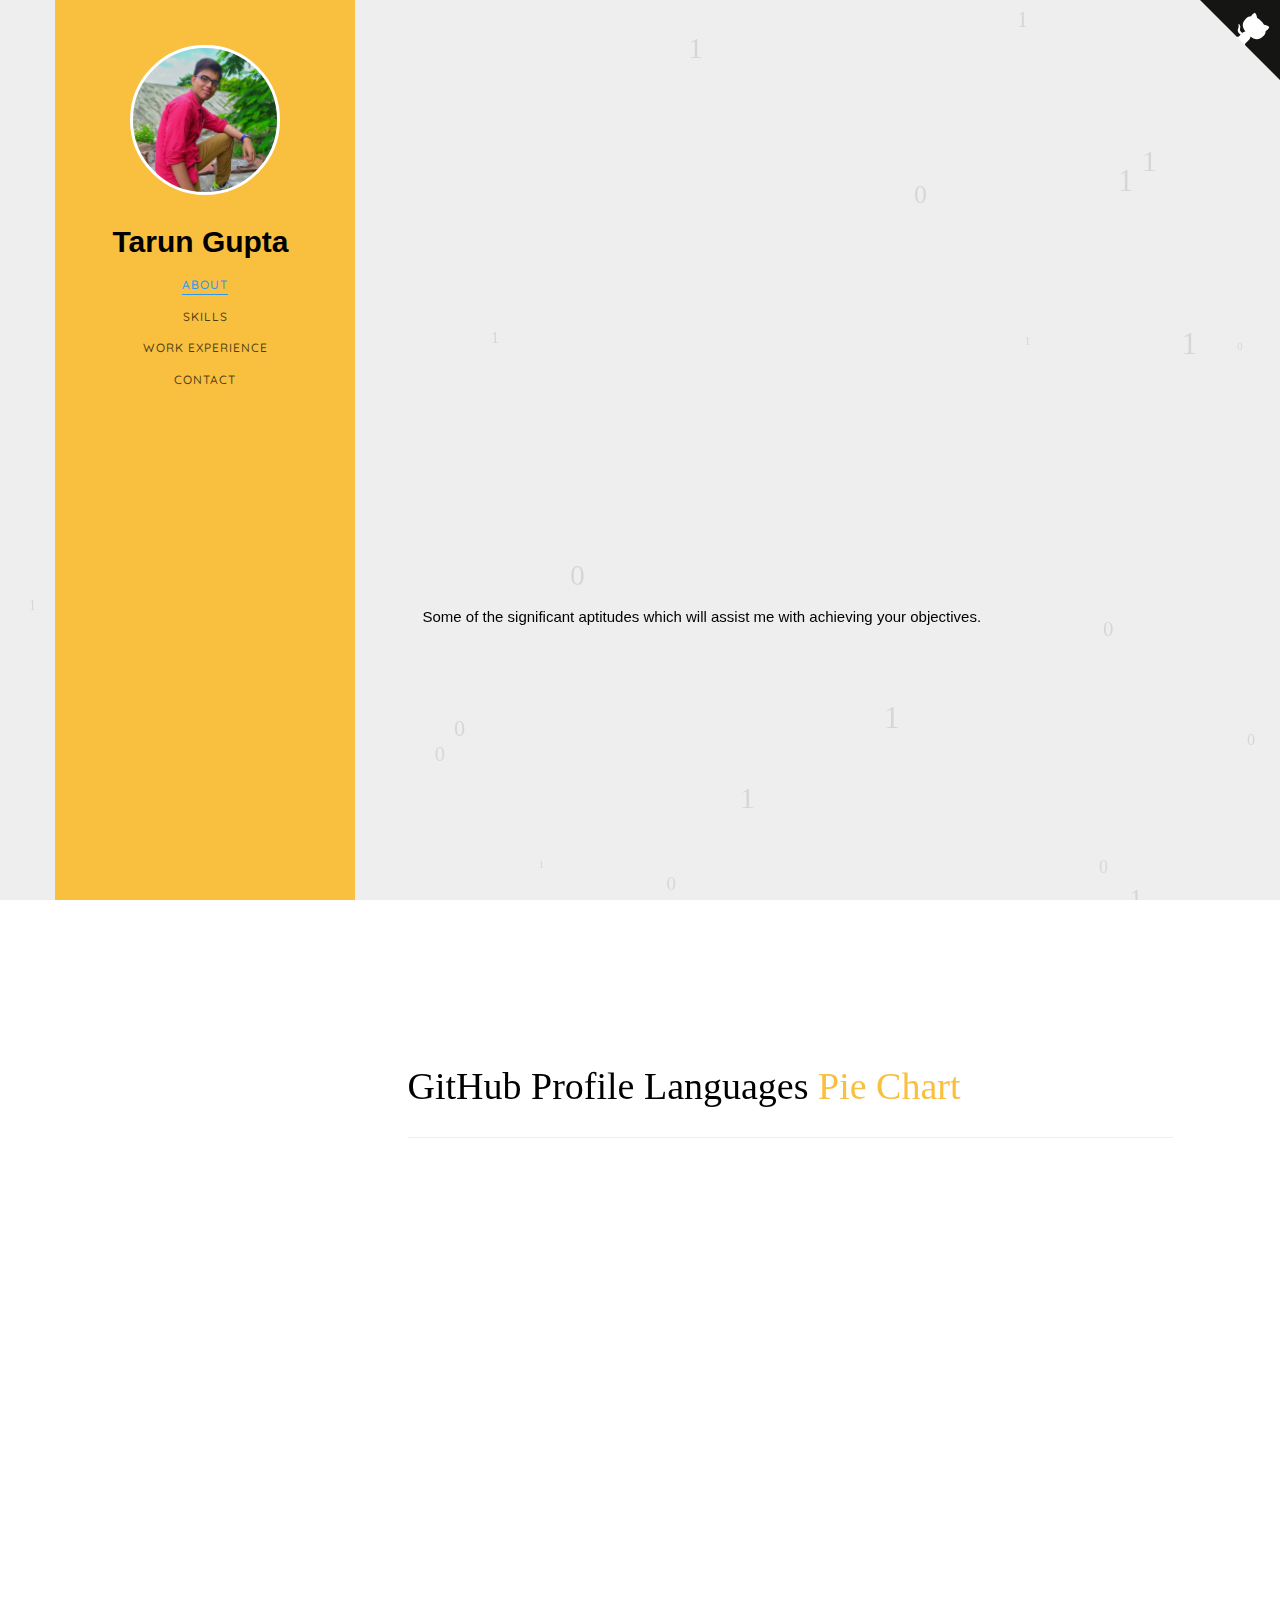
==== index.html @ 79fd77b0 "first commit" ====
<!DOCTYPE HTML>
<html>
   <head>
      <meta charset="utf-8">
    <meta http-equiv="X-UA-Compatible" content="IE=edge">
    <title>Tarun Gupta - Portfolio Webpage</title>
    <meta name="viewport" content="width=device-width, initial-scale=1">
    <meta name="description" content="Portfolio webpage of Tarun Gupta" />
    <meta name="keywords" content="portfolio,website,personal website,github,projects,computer science and engineering" />
    <meta name="author" content="Tarun Gupta" />
    <!--quora icon--> 
    <meta name="viewport" content="width=device-width, initial-scale=1">
    <link rel="stylesheet" href="https://cdnjs.cloudflare.com/ajax/libs/font-awesome/4.7.0/css/font-awesome.min.css">
    <!-- Place favicon.ico and apple-touch-icon.png in the root directory -->
    <link rel="shortcut icon" href="logo.png">
    <link rel="icon" type="image/png" href="kisspng-wechat-avatar-icon-line-v-word-5a715fe8a66dc6.6173848315173795606817.png">
    <link href="https://fonts.googleapis.com/css?family=Quicksand:300,400,500,700" rel="stylesheet">
    <link href="https://fonts.googleapis.com/css?family=Playfair+Display:400,400i,700" rel="stylesheet">
    <!-- Animate.css -->
    <link rel="stylesheet" href="css/animate.css">
    <!-- Icomoon Icon Fonts-->
    <link rel="stylesheet" href="css/icomoon.css">
    <!-- Bootstrap  -->
    <link rel="stylesheet" href="css/bootstrap.css">
    <!-- Flexslider  -->
    <link rel="stylesheet" href="css/flexslider.css">
    <!-- Flaticons  -->
    <link rel="stylesheet" href="fonts/flaticon/font/flaticon.css">
    <!-- Owl Carousel -->
    <link rel="stylesheet" href="css/owl.carousel.min.css">
    <link rel="stylesheet" href="css/owl.theme.default.min.css">
    <!-- Theme style  -->
    <link rel="stylesheet" href="css/style.css">
    <!-- Modernizr JS -->
    <script src="js/modernizr-2.6.2.min.js"></script>
   </head>
   <body>
       <canvas id="canvas"></canvas>
      <div id="colorlib-page">
         <div class="container-wrap">
            <a href="#" class="js-colorlib-nav-toggle colorlib-nav-toggle" data-toggle="collapse" data-target="#navbar" aria-expanded="false" aria-controls="navbar"><i></i></a> 
            <!----Side bar--->
            <aside id="colorlib-aside" role="complementary" class="border js-fullheight">
               <div class="text-center">
                  <div class="author-img" style="background-image: url(images/avatar.jpeg);"></div>
                  <h1 id="colorlib-logo"><a href="https://tarunguptaraja.github.io">Tarun Gupta</a></h1>
               </div>
               <nav id="colorlib-main-menu" role="navigation" class="navbar">
                  <div id="navbar" class="collapse">
                     <ul>
                        <li><a href="#" data-nav-section="about">About</a></li>
                        <li><a href="#" data-nav-section="skills">Skills</a></li>
                        <li><a href="#" data-nav-section="experience">Work Experience</a></li>
                        <li><a href="#" data-nav-section="contact">Contact</a></li>
                     </ul>
                  </div>
               </nav>
            </aside>
            <!--- Github ribbon ----------->
            <a href="https://github.com/tarunguptaraja/tarunguptaraja.github.io" class="github-corner" aria-label="View source on GitHub">
               <svg width="80" height="80" viewBox="0 0 250 250" style="fill:#151513; color:#fff; position: absolute; top: 0; border: 0; right: 0;" aria-hidden="true">
                  <path d="M0,0 L115,115 L130,115 L142,142 L250,250 L250,0 Z"></path>
                  <path d="M128.3,109.0 C113.8,99.7 119.0,89.6 119.0,89.6 C122.0,82.7 120.5,78.6 120.5,78.6 C119.2,72.0 123.4,76.3 123.4,76.3 C127.3,80.9 125.5,87.3 125.5,87.3 C122.9,97.6 130.6,101.9 134.4,103.2" fill="currentColor" style="transform-origin: 130px 106px;" class="octo-arm"></path>
                  <path d="M115.0,115.0 C114.9,115.1 118.7,116.5 119.8,115.4 L133.7,101.6 C136.9,99.2 139.9,98.4 142.2,98.6 C133.8,88.0 127.5,74.4 143.8,58.0 C148.5,53.4 154.0,51.2 159.7,51.0 C160.3,49.4 163.2,43.6 171.4,40.1 C171.4,40.1 176.1,42.5 178.8,56.2 C183.1,58.6 187.2,61.8 190.9,65.4 C194.5,69.0 197.7,73.2 200.1,77.6 C213.8,80.2 216.3,84.9 216.3,84.9 C212.7,93.1 206.9,96.0 205.4,96.6 C205.1,102.4 203.0,107.8 198.3,112.5 C181.9,128.9 168.3,122.5 157.7,114.1 C157.9,116.9 156.7,120.9 152.7,124.9 L141.0,136.5 C139.8,137.7 141.6,141.9 141.8,141.8 Z" fill="currentColor" class="octo-body"></path>
               </svg>
            </a>
            <style>.github-corner:hover .octo-arm{animation:octocat-wave 560ms ease-in-out}@keyframes octocat-wave{0%,100%{transform:rotate(0)}20%,60%{transform:rotate(-25deg)}40%,80%{transform:rotate(10deg)}}@media (max-width:500px){.github-corner:hover .octo-arm{animation:none}.github-corner .octo-arm{animation:octocat-wave 560ms ease-in-out}}</style>
            <!----- main page--------->
            <div id="colorlib-main">
               <!---------------About me---------------------->
               <section class="colorlib-about" data-section="about">
                  <div class="colorlib-narrow-content">
                     <div class="row">
                        <div class="col-md-12">
                           <div class="row row-bottom-padded-sm animate-box" data-animate-effect="fadeInLeft">
                              <div class="col-md-12">
                                 <div class="about-desc">
                                    <h1>Tarun <span style="color: #FACD69">Gupta</span></h1>
                                    <hr>
                                    <p>Android Developer | B.Tech, Dr. AITH, Kanpur.</p>
                                 </div>
                              </div>
                           </div>
                           <div class="row">
                              
                           </div>
                           <div class="row">
                              <div class="col-md-12 animate-box" data-animate-effect="fadeInLeft">
                                 <div class="hire">
                                    <h2>You will be happy to know that I have completed my first project successfully!</h2>
                                    <!-- <a href="#" class="btn-hire" style="text-align: center;">Download Resume</a> -->
                                 </div>
                              </div>
                           </div>
                        </div>
                     </div>
                  </div>
               </section>
               <!------Skills---------------->
               <section class="colorlib-skills" data-section="skills">
                  <div class="colorlib-narrow-content">
                     <div class="row">
                        <div class="col-md-6 col-md-offset-3 col-md-pull-3 animate-box" data-animate-effect="fadeInLeft">
                           	<span class="heading-meta">My Specialty</span>
                            <div class="about-desc">
                           <h1>Skills</h1>
                           <hr>
                            </div>
                        </div>
                     </div>
                     <p>Some of the significant aptitudes which will assist me with achieving your objectives.</p>
                     <div class="row">
                        <div class="col-md-6 animate-box" data-animate-effect="fadeInLeft">
                           <div class="progress-wrap">
                              <h3 style="font-weight: 500;">Java</h3>
                              <div class="progress">
                                 <div class="progress-bar color-1" role="progressbar" aria-valuenow="80"
                                    aria-valuemin="0" aria-valuemax="100" style="width:80%">
                                    <span>80%</span>
                                 </div>
                              </div>
                           </div>
                        </div>
                         <div class="col-md-6 animate-box" data-animate-effect="fadeInRight">
                           <div class="progress-wrap">
                              <h3 style="font-weight: 500;">Data Structure and Algorithm</h3>
                              <div class="progress">
                                 <div class="progress-bar color-6" role="progressbar" aria-valuenow="70"
                                    aria-valuemin="0" aria-valuemax="100" style="width:70%">
                                    <span>70%</span>
                                 </div>
                              </div>
                           </div>
                        </div>
                        <div class="col-md-6 animate-box" data-animate-effect="fadeInRight">
                           <div class="progress-wrap">
                              <h3 style="font-weight: 500;">Android Developer</h3>
                              <div class="progress">
                                 <div class="progress-bar color-2" role="progressbar" aria-valuenow="80"
                                    aria-valuemin="0" aria-valuemax="100" style="width:80%">
                                    <span>80%</span>
                                 </div>
                              </div>
                           </div>
                        </div>
                        <div class="col-md-6 animate-box" data-animate-effect="fadeInLeft">
                           <div class="progress-wrap">
                              <h3 style="font-weight: 500;">HTML/CSS</h3>
                              <div class="progress">
                                 <div class="progress-bar color-3" role="progressbar" aria-valuenow="40"
                                    aria-valuemin="0" aria-valuemax="100" style="width:40%">
                                    <span>40%</span>
                                 </div>
                              </div>
                           </div>
                        </div>
                        <div class="col-md-6 animate-box" data-animate-effect="fadeInRight">
                           <div class="progress-wrap">
                              <h3 style="font-weight: 500;">C++</h3>
                              <div class="progress">
                                 <div class="progress-bar color-4" role="progressbar" aria-valuenow="85"
                                    aria-valuemin="0" aria-valuemax="100" style="width:85%">
                                    <span>85%</span>
                                 </div>
                              </div>
                           </div>
                        </div>
                        <div class="col-md-6 animate-box" data-animate-effect="fadeInLeft">
                           <div class="progress-wrap">
                              <h3 style="font-weight: 500;">Python</h3>
                              <div class="progress">
                                 <div class="progress-bar color-5" role="progressbar" aria-valuenow="50"
                                    aria-valuemin="0" aria-valuemax="100" style="width:50%">
                                    <span>50%</span>
                                 </div>
                              </div>
                           </div>
                        </div>
                        <div class="col-md-6 animate-box" data-animate-effect="fadeInRight">
                           <div class="progress-wrap">
                              <h3 style="font-weight: 500;">Poster Designing</h3>
                              <div class="progress">
                                 <div class="progress-bar color-6" role="progressbar" aria-valuenow="90"
                                    aria-valuemin="0" aria-valuemax="100" style="width:90%">
                                    <span>90%</span>
                                 </div>
                              </div>
                           </div>
                        </div>
                        <div class="col-md-6 animate-box" data-animate-effect="fadeInLeft">
                           <div class="progress-wrap">
                              <h3 style="font-weight: 500;">Git</h3>
                              <div class="progress">
                                 <div class="progress-bar color-7" role="progressbar" aria-valuenow="70"
                                    aria-valuemin="0" aria-valuemax="100" style="width:70%">
                                    <span>70%</span>
                                 </div>
                              </div>
                           </div>
                        </div>
                        <div class="col-md-6 animate-box" data-animate-effect="fadeInLeft">
                           <div class="progress-wrap">
                              <h3 style="font-weight: 500;">Video Editing</h3>
                              <div class="progress">
                                 <div class="progress-bar color-8" role="progressbar" aria-valuenow="70"
                                    aria-valuemin="0" aria-valuemax="100" style="width:70%">
                                    <span>70%</span>
                                 </div>
                              </div>
                           </div>
                        </div>
                     </div>
                      </div>
               </section>
                <section class="colorlib-skills" data-section="skills">
                  <div class="colorlib-narrow-content">
                     <div class="row">
                           	<!-- <span class="heading-meta">My Specialty</span> -->
                            <div class="about-desc">
                           <h1>GitHub Profile Languages <span style="color: #f9bf3f">Pie Chart</span></h1>
                           <hr>
                            </div>
                     </div>
                      <iframe width="600" height="600" src="https://ionicabizau.github.io/github-profile-languages/api.html?tarunguptaraja" frameborder="0"></iframe>
                    </div>
                </section>
                <!-- Project -->
                <section class="colorlib-experience" data-section="projects">
                  <div class="colorlib-narrow-content">
                     <div class="row">
                        <div class="col-md-6 col-md-offset-3 col-md-pull-3 animate-box" data-animate-effect="fadeInLeft">
                           <div class="about-desc">
                            <!-- <h1>Work <span style="color: #f9bf3f">Experience</span></h1> -->
                            <h1>Projects</h1>
                           <hr>
                            </div>
                        </div>
                     </div>
                   
                  <div class="col-md-3 animate-box" data-animate-effect="fadeInRight">
                                 <a href="AndroidDev.html" target="_blank">
                                    <div class="services color-2">
                                       <span class="icon2"><i class="fa fa-code"></i></span>
                                       <h3>Android<br> Developer</h3>
                                    </div>
                                 </a>
                              </div>
                  
                  </div>

                </section>
               <!--------------Work Experience----------->
               <!-- <section class="colorlib-experience" data-section="experience">
                  <div class="colorlib-narrow-content">
                     <div class="row">
                        <div class="col-md-6 col-md-offset-3 col-md-pull-3 animate-box" data-animate-effect="fadeInLeft">
                           <div class="about-desc">
                            <h1>Work <span style="color: #f9bf3f">Experience</span></h1>
                           <hr>
                            </div>
                        </div>
                     </div>
                     <div class="row">
                        <div class="col-md-12">
                           <div class="timeline-centered">
                              <article class="timeline-entry animate-box" data-animate-effect="fadeInLeft">
                                 <div class="timeline-entry-inner">
                                    <div class="timeline-icon color-1">
                                       <i class="fa fa-code"></i>
                                    </div>
                                    <div class="timeline-label">
                                       <h2><a href="#">Developer Student Clubs</a> <span>Jan 2020 - Present</span></h2>
                                       <p><strong>Core Team - Frontend Dev</strong><br>Chitkara University, Punjab</p>
                                       <p></p>
                                    </div>
                                 </div>
                              </article>
                              <article class="timeline-entry begin animate-box" data-animate-effect="fadeInBottom">
                                 <div class="timeline-entry-inner">
                                    <div class="timeline-icon color-none">
                                    </div>
                                 </div>
                              </article>
                           </div>
                        </div>
                     </div>
                  </div>
               </section> -->
               <!--------------Education----------->
               <section class="colorlib-experience" data-section="experience">
                  <div class="colorlib-narrow-content">
                     <div class="row">
                        <div class="col-md-6 col-md-offset-3 col-md-pull-3 animate-box" data-animate-effect="fadeInLeft">
                           <div class="about-desc">
                            <h1>Education</h1>
                           <hr>
                            </div>
                        </div>
                     </div>
                     <div class="row">
                        <div class="col-md-12">
                           <div class="timeline-centered">
                              <article class="timeline-entry animate-box" data-animate-effect="fadeInLeft">
                                 <div class="timeline-entry-inner">
                                    <div class="timeline-icon color-1">
                                       <i class="fa fa-university"></i>
                                    </div>
                                    <div class="timeline-label">
                                       <h2><a href="#">B.Tech (CSE)</a> <span>2019 - 2023</span></h2>
                                       <p><strong>Dr. A.P.J. Abdul Kalam Technical University (AKTU), Uttar Pradesh</strong></p>
                                       <p></p>
                                    </div>
                                 </div>
                              </article>
                              <!-- <article class="timeline-entry animate-box" data-animate-effect="fadeInLeft">
                                 <div class="timeline-entry-inner">
                                    <div class="timeline-icon color-1">
                                       <i class="fa fa-university"></i>
                                    </div>
                                    <div class="timeline-label">
                                       <h2><a href="#">Bachelor of Computer Applications (BCA)</a> <span>2016 - 2019</span></h2>
                                       <p><strong>Punjabi University, Patiala</strong></p>
                                       <p></p>
                                    </div>
                                 </div>
                              </article> -->
                              <article class="timeline-entry begin animate-box" data-animate-effect="fadeInBottom">
                                 <div class="timeline-entry-inner">
                                    <div class="timeline-icon color-none">
                                    </div>
                                 </div>
                              </article>
                           </div>
                        </div>
                     </div>
                  </div>
               </section>
               <!--------Contact---------->
               <section class="colorlib-contact" data-section="contact">
                  <div class="colorlib-narrow-content">
                     <div class="row">
                        <div class="col-md-12">
                           <div class="row row-bottom-padded-sm animate-box" data-animate-effect="fadeInLeft">
                              <div class="about-desc">
                               <h1>Contact</h1>
                              <hr>
                               </div>
                              <p>On the off chance that you might want to connect with me, be it for investigating innovation, business, or to simply say hello, don't hesitate to send me an email at <strong><a href = "mailto: the.tarun.gupta.raja@gmail.com">the.tarun.gupta.raja@gmail.com</a></strong></p>
                           </div>
                        </div>
                     </div>
                  </div>
               </section>
               <!------------Footer------------->
               <section class="colorlib-footer" data-section="footer">
                  <div class="colorlib-narrow-content">
                     <div class="row">
                        <div class="col-md-12">
                           <div class="row row-bottom-padded-sm animate-box" data-animate-effect="fadeInLeft">
                              <div class="hire">
                                 <!-- <p style="text-align: center"><strong>this template forked from vinaysomawat.github.io</strong></p> -->
                                 <div align=center>
                                    <link href="https://fonts.googleapis.com/css?family=Cookie" rel="stylesheet">
                                    
                                    <p style="font-size: 30px; margin-bottom: 0px;">
                                       <a href="https://www.linkedin.com/in/tarun-gupta-9932951a5/" style="color: black;" class="fa fa-linkedin"></a> &nbsp;&nbsp;&nbsp;&nbsp;
                                       <a href="https://github.com/tarunguptaraja" style="color: black;" class="fa fa-github"></a> &nbsp;&nbsp;&nbsp;&nbsp;
                                       <a href="https://twitter.com/rajatarungupta" style="color: black;" class="fa fa-twitter"></a> &nbsp;&nbsp;&nbsp;&nbsp;
                                       <a href="https://www.instagram.com/the.tarun.gupta.raja" style="color: black;" class="fa fa-instagram"></a>
                                    </p>
                                 </div>
                                 <p style="text-align: center; margin-bottom: -20px;"><strong>&copy; No Copyrights.</strong></p>
                              </div>
                           </div>
                        </div>
                     </div>
                  </div>
               </section>
            </div>
            <!-- end:colorlib-main -->
         </div>
         <!-- end:container-wrap -->
      </div>
      <!-- end:colorlib-page -->
      <!-- jQuery -->
      <script src="js/jquery.min.js"></script>
      <!-- jQuery Easing -->
      <script src="js/jquery.easing.1.3.js"></script>
      <!-- Bootstrap -->
      <script src="js/bootstrap.min.js"></script>
      <!-- Waypoints -->
      <script src="js/jquery.waypoints.min.js"></script>
      <!-- Flexslider -->
      <script src="js/jquery.flexslider-min.js"></script>
      <!-- Counters -->
      <script src="js/jquery.countTo.js"></script>
      <!-- MAIN JS -->
      <script src="js/main.js"></script>
           <!--canvas js--->
           <script src="js/canvas.js"></script>
   </body>
</html>
---- fonts/flaticon/font/flaticon.css ----
.flaticons-solid:before {
  font-family: "FlatIcons Solid";
  speak: none;
  font-style: normal;
  font-weight: normal;
  line-height: 1;
  -webkit-font-smoothing: antialiased; }
  
.flaticons-stroke:before {
  font-family: "FlatIcons Stroke";
  speak: none;
  font-style: normal;
  font-weight: normal;
  line-height: 1;
  -webkit-font-smoothing: antialiased; }

[class=^"flaticons-"].A1:before,
[class=^"flaticons-"].paperclip-2:before {
  content: "e000"; }

[class=^"flaticons-"].A2:before {
  content: "e001"; }

[class=^"flaticons-"].A3:before {
  content: "e002"; }

[class=^"flaticons-"].B1:before {
  content: "e003"; }

[class=^"flaticons-"].B2:before {
  content: "e004"; }

[class=^"flaticons-"].B3:before {
  content: "e005"; }

[class=^"flaticons-"].C1:before {
  content: "e006"; }

[class=^"flaticons-"].C2:before {
  content: "e007"; }

[class=^"flaticons-"].C3:before {
  content: "e008"; }
---- css/style.css ----
@font-face {
  font-family: 'icomoon';
  src: url("../fonts/icomoon/icomoon.eot?srf3rx");
  src: url("../fonts/icomoon/icomoon.eot?srf3rx#iefix") format("embedded-opentype"), url("../fonts/icomoon/icomoon.ttf?srf3rx") format("truetype"), url("../fonts/icomoon/icomoon.woff?srf3rx") format("woff"), url("../fonts/icomoon/icomoon.svg?srf3rx#icomoon") format("svg");
  font-weight: normal;
  font-style: normal; }

/* =======================================================
*
* 	Template Style 
*	Edit this section
*
* ======================================================= */
body {
  font-family: "Quicksand", Arial, sans-serif;
  font-weight: 400;
  font-size: 15px;
  line-height: 1.8;
  color: rgba(0, 0, 0, 0.7); }
  @media screen and (max-width: 992px) {
    body {
      font-size: 16px; } 
      h2{
          text-align: center;
      }
canvas {
  background: #EEE;
  position: fixed;
  top: 0;
  left: 0;
}}
canvas {
  background: #EEE;
  position: fixed;
  top: 0;
  left: 0;
}

a {
  color: #2c98f0;
  -webkit-transition: 0.5s;
  -o-transition: 0.5s;
  transition: 0.5s; }
  a:hover, a:active, a:focus {
    color: #2c98f0;
    outline: none;
    text-decoration: none !important; }

p {
  margin-bottom: 1.5em;
    color: black;
    font-family: 'Montserrat', sans-serif;
}
x{
    margin-bottom: 1.5em;
    background-color:darkkhaki;
    color: black;
    backface-visibility: visible;
}

h1, h4, h5, h6 {
  color: #000;
  font-family: "Playfair Display", Georgia, serif;
  font-weight: 400;
  margin: 0 0 30px 0; }

h2{
    color: #000;
  font-family: "Playfair Display", Georgia, serif;
  font-weight: 200;
  margin: 0 0 20px 0;
}
h3{
    color: #000;
  font-family: "Playfair Display", Georgia, serif;
  font-weight: 200;
  margin: 0 0 30px 0;
}

figure {
  margin-bottom: 2.5em;
  float: left;
  width: 100%; }
  figure figcaption {
    font-size: 16px;
    width: 80%;
    margin: 20px auto 0px auto;
    color: #b3b3b3;
    font-style: italic;
    font-family: "Quicksand", Arial, sans-serif; }
    @media screen and (max-width: 480px) {
      figure figcaption {
        width: 100%; } }

::-webkit-selection {
  color: #fff;
  background: #2c98f0; }

::-moz-selection {
  color: #fff;
  background: #2c98f0; }

::selection {
  color: #fff;
  background: #2c98f0; }

#colorlib-page {
  width: 100%;
  overflow: hidden;
  position: relative; }

#colorlib-aside {
  padding-top: 3em;
  padding-bottom: 1px;
  float:left;
  width: 300px;
  position: fixed;
  z-index: 1001;
    background-color: #f9bf3f;
  -webkit-transition: 0.5s;
  -o-transition: 0.5s;
  transition: 0.5s; }
  @media screen and (max-width: 768px) {
    #colorlib-aside {
      width: 300px;
      -moz-transform: translateX(-300px);
      -webkit-transform: translateX(-300px);
      -ms-transform: translateX(-300px);
      -o-transform: translateX(-300px);
      transform: translateX(-300px);
      padding-top: 4em;
	  background-color: #f9bf3f;
        height: auto;
      } }
  #colorlib-aside .author-img {
    width: 150px;
    height: 150px;
    margin: 0 auto;
    margin-bottom: 30px;
    -webkit-border-radius: 50%;
    -moz-border-radius: 50%;
    -ms-border-radius: 50%;
    border-radius: 50%;
    border: 3px solid white;}
#colorlib-aside h1{
    color: #000;
  font-family: 'Raleway', sans-serif;
}
  #colorlib-aside .position {
    display: block;
    margin-bottom: 2em;
    font-size: 12px;
    text-transform: uppercase; }
  #colorlib-aside #colorlib-logo {
    text-align: right;
    font-weight: 700;
    font-size: 30px;
    margin-bottom: .5em;
    display: block;
    width: 100%; }
    #colorlib-aside #colorlib-logo a {
      display: block;
      text-align: center;
      color: #000;
      padding-right: .3em;}
  #colorlib-aside #colorlib-main-menu {
    display: block;
    width: 100%; }
    #colorlib-aside #colorlib-main-menu .collapse {
      display: block !important; }
    #colorlib-aside #colorlib-main-menu ul {
      text-align: center;
      margin: 0;
      padding: 0; }
      @media screen and (max-width: 768px) {
        #colorlib-aside #colorlib-main-menu ul {
          margin: 0 0 2em 0; } }
      #colorlib-aside #colorlib-main-menu ul li {
        margin: 0 0 10px 0;
        padding: 0;
        list-style: none;
        font-size: 12px;
        font-weight: 500;
        text-transform: uppercase;
        letter-spacing: 1px; }
        #colorlib-aside #colorlib-main-menu ul li a {
          color: rgba(0, 0, 0, 0.7);
          text-decoration: none;
          position: relative;
          padding: 10px 0;
          font-family: "Quicksand", Arial, sans-serif;
          -webkit-transition: 0.3s;
          -o-transition: 0.3s;
          transition: 0.3s; }
          #colorlib-aside #colorlib-main-menu ul li a:after {
            content: "";
            position: absolute;
            height: 1px;
            bottom: 7px;
            left: 0;
            right: 0;
            background-color: #2c98f0;
            visibility: hidden;
            -webkit-transform: scaleX(0);
            -moz-transform: scaleX(0);
            -ms-transform: scaleX(0);
            -o-transform: scaleX(0);
            transform: scaleX(0);
            -webkit-transition: all 0.3s cubic-bezier(0.175, 0.885, 0.32, 1.275);
            -moz-transition: all 0.3s cubic-bezier(0.175, 0.885, 0.32, 1.275);
            -ms-transition: all 0.3s cubic-bezier(0.175, 0.885, 0.32, 1.275);
            -o-transition: all 0.3s cubic-bezier(0.175, 0.885, 0.32, 1.275);
            transition: all 0.3s cubic-bezier(0.175, 0.885, 0.32, 1.275); }
          #colorlib-aside #colorlib-main-menu ul li a:hover {
            text-decoration: none;
            color: black; }
            #colorlib-aside #colorlib-main-menu ul li a:hover:after {
              visibility: visible;
              -webkit-transform: scaleX(1);
              -moz-transform: scaleX(1);
              -ms-transform: scaleX(1);
              -o-transform: scaleX(1);
              transform: scaleX(1); }
        #colorlib-aside #colorlib-main-menu ul li.active a {
          color: #2c98f0; }
          #colorlib-aside #colorlib-main-menu ul li.active a:after {
            visibility: visible;
            -webkit-transform: scaleX(1);
            -moz-transform: scaleX(1);
            -ms-transform: scaleX(1);
            -o-transform: scaleX(1);
            transform: scaleX(1); }
  #colorlib-aside .colorlib-footer {
    font-size: 20px;
    text-align: center;
    font-weight: 400;
    color: rgba(0, 0, 0, 0.5);
    padding: 0 20px;
    width: 100%;}
    @media screen and (max-width: 768px) {
      #colorlib-aside .colorlib-footer {
        position: fixed;
        height: auto;} }
    #colorlib-aside .colorlib-footer span {
      display: block;}
    #colorlib-aside .colorlib-footer ul {
      padding: 0 20px;
      margin: 0 0 10px 0; }
      #colorlib-aside .colorlib-footer ul li {
        padding: 0 20px;
        margin: 0 0 10px 0;
        display: inline;
        list-style: none; }
#colorlib-aside .colorlib-footer h3 {
    font-family:inherit;
          padding: 4px; }
#colorlib-aside .colorlib-footer h3 a
{
    color: #FF722C;
    font-size: 18px;
}
#rcorners2 {
    border-radius: 15px;
  background: black;
  padding: 20px; 
  width: 50%;
  height: 40px; 
}
        #colorlib-aside .colorlib-footer ul li a {
          color: rgba(255, 255, 255, 0.3);
          padding: 4px; }
          #colorlib-aside .colorlib-footer ul li a:hover, #colorlib-aside .colorlib-footer ul li a:active, #colorlib-aside .colorlib-footer ul li a:focus {
            text-decoration: none;
            outline: none;
            color: black; }

.container-wrap {
  max-width: 1170px;
  margin: 0 auto; }

#colorlib-main {
  width: calc(100% - 300px);
  float: right;
  -webkit-transition: 0.5s;
  -o-transition: 0.5s;
  transition: 0.5s; }
  @media screen and (max-width: 768px) {
    #colorlib-main {
      width: 100%;
      padding: 0 1em; } }

#colorlib-hero {
  min-height: 500px;
  background: #fff url(../images/loader.gif) no-repeat center center;
  width: 100%;
  float: left;
  margin-bottom: 10em;
  clear: both; }
  #colorlib-hero .flexslider {
    border: none;
    z-index: 1;
    margin-bottom: 0; }
    #colorlib-hero .flexslider .slides {
      position: relative;
      overflow: visible; }
      #colorlib-hero .flexslider .slides li {
        background-repeat: no-repeat;
        background-size: cover;
        background-position: bottom center;
        min-height: 400px;
        position: relative; }
    #colorlib-hero .flexslider .flex-control-nav {
      bottom: 20px;
      z-index: 1000;
      left: 20px;
      float: left;
      width: auto; }
      @media screen and (max-width: 768px) {
        #colorlib-hero .flexslider .flex-control-nav {
          right: 20px;
          top: 100px; } }
      #colorlib-hero .flexslider .flex-control-nav li {
        display: block;
        margin-bottom: 10px; }
        #colorlib-hero .flexslider .flex-control-nav li a {
          background: rgba(0, 0, 0, 0.5);
          -webkit-box-shadow: none;
          box-shadow: none;
          width: 12px;
          height: 12px;
          cursor: pointer; }
          #colorlib-hero .flexslider .flex-control-nav li a.flex-active {
            cursor: pointer;
            background: transparent;
            border: 2px solid #2c98f0; }
    #colorlib-hero .flexslider .flex-direction-nav {
      display: none; }
    #colorlib-hero .flexslider .slider-text {
      display: table;
      opacity: 0;
      min-height: 500px;
      z-index: 9; }
      #colorlib-hero .flexslider .slider-text > .slider-text-inner {
        display: table-cell;
        vertical-align: middle;
        min-height: 700px;
        padding: 2.5em;
        position: relative; }
        @media screen and (max-width: 768px) {
          #colorlib-hero .flexslider .slider-text > .slider-text-inner {
            text-align: center; } }
        #colorlib-hero .flexslider .slider-text > .slider-text-inner h1, #colorlib-hero .flexslider .slider-text > .slider-text-inner h2 {
          margin: 0;
          padding: 0;
          color: black;
          font-family: "Playfair Display", Georgia, serif; }
        #colorlib-hero .flexslider .slider-text > .slider-text-inner h1 {
          margin-bottom: 20px;
          font-size: 60px;
          line-height: 1.3;
          font-weight: 700; }
          @media screen and (max-width: 768px) {
            #colorlib-hero .flexslider .slider-text > .slider-text-inner h1 {
              font-size: 28px; } }
        #colorlib-hero .flexslider .slider-text > .slider-text-inner h2 {
          font-size: 10px;
          line-height: 1.5;
          margin-bottom: 30px;
          font-weight: 300;
          font-family: "Quicksand", Arial, sans-serif; }
          #colorlib-hero .flexslider .slider-text > .slider-text-inner h2 a {
            color: rgba(44, 152, 240, 0.8);
            border-bottom: 1px solid rgba(44, 152, 240, 0.7); }
        #colorlib-hero .flexslider .slider-text > .slider-text-inner .heading-section {
          font-size: 50px; }
          @media screen and (max-width: 768px) {
            #colorlib-hero .flexslider .slider-text > .slider-text-inner .heading-section {
              font-size: 30px; } }
        #colorlib-hero .flexslider .slider-text > .slider-text-inner s
.colorlib-lead {
          font-size: 20px;
          color: #fff; }
        #colorlib-hero .flexslider .slider-text > .slider-text-inner p {
          margin-bottom: 0; }
        #colorlib-hero .flexslider .slider-text > .slider-text-inner .btn {
          font-size: 12px;
          text-transform: uppercase;
          letter-spacing: 2px;
          color: #000;
          padding: 10px 15px !important;
          border: none;
          font-weight: 400; }
          #colorlib-hero .flexslider .slider-text > .slider-text-inner .btn.btn-learn {
            color: #000;
            border: 1px solid #000;
            background: transparent !important; }
            #colorlib-hero .flexslider .slider-text > .slider-text-inner .btn.btn-learn:hover {
              background: transparent !important;
              border: 1px solid #000 !important; }
          @media screen and (max-width: 768px) {
            #colorlib-hero .flexslider .slider-text > .slider-text-inner .btn {
              width: 100%; } }

body.offcanvas {
  overflow-x: hidden; }
  body.offcanvas #colorlib-aside {
    -moz-transform: translateX(0);
    -webkit-transform: translateX(0);
    -ms-transform: translateX(0);
    -o-transform: translateX(0);
    transform: translateX(0);
    width: 300px;
    background-color: #f9bf3f;
    z-index: 999;
    position: fixed; }
  body.offcanvas #colorlib-main, body.offcanvas .colorlib-nav-toggle {
    top: 0;
    -moz-transform: translateX(300px);
    -webkit-transform: translateX(300px);
    -ms-transform: translateX(300px);
    -o-transform: translateX(300px);
    transform: translateX(300px); }

.colorlib-narrow-content {
  padding: 0 4.5em; }
  @media screen and (max-width: 878px) {
    .colorlib-narrow-content {
        width: 100%;
      padding: 0 1em; } }

.no-gutters {
  margin: 0;
  padding: 0; }

.colorlib-experience,
.colorlib-skills,
.colorlib-education,
.colorlib-blog,
.colorlib-work,
.colorlib-about,
.colorlib-installation,
.colorlib-services,
.colorlib-footer,
.colorlib-contact{
  padding-top: 5em;
  padding-bottom: 0em;
  clear: both;
  width: 100%;
  display: block; }
  @media screen and (max-width: 768px) {
    .colorlib-experience,
    .colorlib-skills,
    .colorlib-education,
    .colorlib-blog,
    .colorlib-work,
    .colorlib-about,
    .colorlib-installation,
    .colorlib-services,
      .colorlib-contact{
      padding-top: 2em;
      padding-bottom: 0em; } }


#colorlib-footer2 {
    background: black;
    width: 100%;
    padding-bottom: 3em;
    padding-top: 2em;
    padding-right: 2em;
    
}
#colorlib-footer2 .h2{
    color: red;
    text-align: center;
}

.author-img {
  background-size: cover;
  background-position: center center;
  background-repeat: no-repeat;
  position: relative; }

.colorlib-heading {
  font-size: 18px;
  margin-bottom: 2em;
  font-weight: 700;
  text-transform: uppercase;
  letter-spacing: 5px;
  line-height: 1.8;
  position: relative; }
  .colorlib-heading span {
    display: block; }
  @media screen and (max-width: 768px) {
    .colorlib-heading {
      margin-bottom: 2em; } }

.heading-meta {
  margin-bottom: 15px;
  display: block;
  font-size: 10px;
  text-transform: uppercase;
  color: #999999;
  font-weight: 500;
  letter-spacing: 5px; }

.about-img {
  width: 100%;
  height: 600px;
  margin-bottom: 10px;
margin-left: 10px;}

.about-desc h3 {
  font-size: 18px;
  text-transform: uppercase;
  letter-spacing: 5px;
  font-weight: 500; }

.about-desc h1 {
  font-size: 38px;
  font-weight: 400;
font-family: "Montserrat", Georgia, serif;}

.hire {
  padding: 2em;
  background: #f9bf3f; }
  .hire h2 {
    line-height: 1.5; }
  .hire .btn-hire {
    color: #000;
    text-transform: uppercase;
    letter-spacing: 1px;
    bordeR: 1px solid #000;
    padding: 2px 10px; }

.fancy-collapse-panel .panel-default > .panel-heading {
  padding: 0; }

<!-----projectcss------------>
#projects {
  padding: 50px 15px;
  border-bottom: 1px solid #dcd9d9;
  text-align: center
}

#projects h2 {
  color: #374054;
  margin-bottom: 50px
}

.project {
  position: relative;
  max-width: 900px;
  margin: 0 auto 30px auto;
  overflow: hidden;
  background: #fff;
  border-radius: 4px
}

.project-image {
  float: left
}

.project-info {
  position: absolute;
  top: 50%;
  transform: translateY(-50%);
  margin-left: 300px;
  padding: 15px
}

.project-info h3 {
  font-size: 1.5em;
  font-weight: 300;
  color: #374054;
  margin: 0 0 15px 0
}

.project-info p {
  color: #74808a;
  margin: 0 0 15px 0;
  font-size: 0.9em
}

.no-image .project-info {
  position: relative;
  margin: 0;
  padding: 30px 15px;
  transform: none
}

#more-projects {
  display: none
}


.panel-heading a {
  padding: 20px 25px;
  display: block;
  width: 100%;
  font-weight: 500;
  font-size: 14px;
  letter-spacing: 1px;
  text-transform: uppercase;
  font-family: "Quicksand", Arial, sans-serif;
  background-color: #2c98f0;
  color: #fff;
  position: relative;
  -webkit-box-shadow: none !important;
  -moz-box-shadow: none !important;
  -ms-box-shadow: none !important;
  -o-box-shadow: none !important;
  box-shadow: none !important; }

.panel {
  -webkit-box-shadow: none !important;
  -moz-box-shadow: none !important;
  -ms-box-shadow: none !important;
  -o-box-shadow: none !important;
  box-shadow: none !important;
  border: none; }

.panel-heading a:after {
  font-family: "icomoon";
  content: "\e115";
  position: absolute;
  right: 20px;
  font-size: 14px;
  font-weight: 400;
  top: 50%;
  line-height: 1;
  margin-top: -7px; }

.panel-heading a.collapsed:after {
  content: "\e114"; }

.panel-heading a.collapsed {
  background: #f2f3f7;
  border: 1px solid #e6e6e6 !important;
  color: #333333; }

.panel-body {
  padding: 1.5em;
  margin-top: 5px;
  border: 1px solid #e6e6e6 !important; }

.timeline-centered {
  position: relative;
  margin-bottom: 30px; }

.timeline-centered:before, .timeline-centered:after {
  content: " ";
  display: table; }

.timeline-centered:after {
  clear: both; }

.timeline-centered:before, .timeline-centered:after {
  content: " ";
  display: table; }

.timeline-centered:after {
  clear: both; }

.timeline-centered:before {
  content: '';
  position: absolute;
  display: block;
  width: 4px;
  background: #f9bf3f;
  top: 20px;
  bottom: 20px;
  margin-left: 29px; }

.timeline-centered .timeline-entry {
  position: relative;
  margin-top: 5px;
  margin-left: 30px;
  margin-bottom: 10px;
  clear: both; }

.timeline-centered .timeline-entry .timeline-entry-inner {
  position: relative;
  margin-left: -20px; }

.timeline-centered .timeline-entry .timeline-entry-inner .timeline-icon {
  display: block;
  width: 40px;
  height: 40px;
  background: #2c98f0;
  -webkit-border-radius: 50%;
  -moz-border-radius: 50%;
  -ms-border-radius: 50%;
  border-radius: 50%;
  text-align: center;
  -moz-box-shadow: 0 0 0 5px #f2f3f7;
  -webkit-box-shadow: 0 0 0 5px #f2f3f7;
  box-shadow: 0 0 0 5px #f2f3f7;
  line-height: 40px;
  float: left; }
  .timeline-centered .timeline-entry .timeline-entry-inner .timeline-icon i {
    color: #fff; }
  .timeline-centered .timeline-entry .timeline-entry-inner .timeline-icon.color-2 {
    background: #ec5453; }
  .timeline-centered .timeline-entry .timeline-entry-inner .timeline-icon.color-3 {
    background: #f9bf3f; }
  .timeline-centered .timeline-entry .timeline-entry-inner .timeline-icon.color-4 {
    background: #a84cb8; }
  .timeline-centered .timeline-entry .timeline-entry-inner .timeline-icon.color-5 {
    background: #2fa499; }
  .timeline-centered .timeline-entry .timeline-entry-inner .timeline-icon.color-none {
    background: #fff;
    width: 20px;
    height: 20px;
    margin-left: 10px; }

.timeline-centered .timeline-entry .timeline-entry-inner .timeline-label {
  position: relative;
  background: #f9bf3f;
  padding: 1.5em;
  margin-left: 60px;
  -webkit-background-clip: padding-box;
  -moz-background-clip: padding;
  background-clip: padding-box; }

.timeline-centered .timeline-entry .timeline-entry-inner .timeline-label:after {
  content: '';
  display: block;
  position: absolute;
  width: 0;
  height: 0;
  border-style: solid;
  border-width: 9px 9px 9px 0;
  border-color: transparent #f2f3f7 transparent transparent;
  left: 0;
  top: 10px;
  margin-left: -9px; }

.timeline-centered .timeline-entry .timeline-entry-inner .timeline-label p + p {
  margin-top: 15px; }

.timeline-centered .timeline-entry .timeline-entry-inner .timeline-label h2 {
  font-size: 20px;
  font-family: "Quicksand", Arial, sans-serif;
  font-weight: 500; }

.timeline-centered .timeline-entry .timeline-entry-inner .timeline-label h2 a {
  color: #000; }

.timeline-centered .timeline-entry .timeline-entry-inner .timeline-label h2 span {
  -webkit-opacity: .4;
  -moz-opacity: .4;
  opacity: .4;
  -ms-filter: alpha(opacity=40);
  filter: alpha(opacity=40);
  font-size: 16px; }

.services {
  margin-bottom: 30px;
  padding: 1.5em;
  -webkit-box-shadow: 0px 0px 56px -8px rgba(0, 0, 0, 0.17);
  -moz-box-shadow: 0px 0px 56px -8px rgba(0, 0, 0, 0.17);
  -ms-box-shadow: 0px 0px 56px -8px rgba(0, 0, 0, 0.17);
  -o-box-shadow: 0px 0px 56px -8px rgba(0, 0, 0, 0.17);
  box-shadow: 0px 0px 56px -8px rgba(0, 0, 0, 0.17);
  border-bottom: 2px solid #2c98f0; }
  .services .icon2 {
    display: block;
    margin-bottom: 20px; }
    .services .icon2 i {
      font-size: 30px;
      color: #2c98f0; }
  .services h3 {
    font-family: "Quicksand", Arial, sans-serif;
    font-size: 16px;
    font-weight: 500; }
  .services.color-2 {
    border-bottom: 2px solid #ec5453; }
    .services.color-2 .icon2 i {
      color: #ec5453; }
  .services.color-3 {
    border-bottom: 2px solid #f9bf3f; }
    .services.color-3 .icon2 i {
      color: #f9bf3f; }
  .services.color-4 {
    border-bottom: 2px solid #a84cb8; }
    .services.color-4 .icon2 i {
      color: #a84cb8; }
  .services.color-5  {
    border-bottom: 2px solid #2fa499; }

  .services.color-5 .icon2 i {
    color: #2fa499; }
  .services.color-6 {
    border-bottom: 2px solid #4054b2; }
.services.color-6 .icon2 i {
    color: #4054b2; }

.services {
  margin-bottom: 80px;
  position: relative;
  z-index: 0; }
  @media screen and (max-width: 768px) {
    .services {
      margin-bottom: 4em; } }
  .services .icon {
    position: absolute;
    top: -20px;
    left: 0;
    right: 0;
    width: 100px;
    height: 50px;
    display: table;
    margin: 0 auto;
    background: #2c98f0; }
    .services .icon:before, .services .icon:after {
      position: absolute;
      left: 0;
      right: 0;
      content: ''; }
    .services .icon:before {
      top: -30px;
      width: 0;
      height: 0;
      border-style: solid;
      border-width: 0 50px 30px 50px;
      border-color: transparent transparent #2c98f0 transparent; }
    .services .icon:after {
      bottom: -30px;
      width: 0;
      height: 0;
      border-style: solid;
      border-width: 30px 50px 0 50px;
      border-color: #2c98f0 transparent transparent transparent; }
    .services .icon i {
      font-size: 30px;
      color: #fff;
      z-index: 1;
      display: table-cell;
      vertical-align: middle; }
  .services .desc {
    margin-top: 60px; }
    .services .desc h3 {
      font-size: 16px;
      font-weight: 700;
      text-transform: uppercase; }
  .services.color-2 .icon {
    background: #ec5453; }
    .services.color-2 .icon:before {
      border-color: transparent transparent #ec5453 transparent; }
    .services.color-2 .icon:after {
      border-color: #ec5453 transparent transparent transparent; }
  .services.color-3 .icon {
    background: #f9bf3f; }
    .services.color-3 .icon:before {
      border-color: transparent transparent #f9bf3f transparent; }
    .services.color-3 .icon:after {
      border-color: #f9bf3f transparent transparent transparent; }
  .services.color-4 .icon {
    background: #a84cb8; }
    .services.color-4 .icon:before {
      border-color: transparent transparent #a84cb8 transparent; }
    .services.color-4 .icon:after {
      border-color: #a84cb8 transparent transparent transparent; }
  .services.color-5 .icon {
    background: #2fa499; }
    .services.color-5 .icon:before {
      border-color: transparent transparent #2fa499 transparent; }
    .services.color-5 .icon:after {
      border-color: #2fa499 transparent transparent transparent; }
  .services.color-6 .icon {
    background: #4054b2; }
    .services.color-6 .icon:before {
      border-color: transparent transparent #4054b2 transparent; }
    .services.color-6 .icon:after {
      border-color: #4054b2 transparent transparent transparent; }

.progress-wrap h3 {
  font-size: 16px;
  font-family: "Quicksand", Arial, sans-serif;
  margin-bottom: 10px; }

.progress {
  height: 6px;
  -webkit-box-shadow: none;
  box-shadow: none;
  background: #f2f3f7;
  overflow: visible; }

.progress-bar {
  background: #2c98f0;
  -webkit-box-shadow: none;
  box-shadow: none;
  font-size: 12px;
  line-height: 1.2;
  color: #000;
  font-weight: 600;
  text-align: right;
  position: relative;
  overflow: visible;
  -webkit-border-radius: 8px;
  -moz-border-radius: 8px;
  -ms-border-radius: 8px;
  border-radius: 8px; }
  .progress-bar:after {
    position: absolute;
    top: -2px;
    right: 0;
    width: 10px;
    height: 10px;
    content: '';
    background: #2c98f0;
    -webkit-border-radius: 50%;
    -moz-border-radius: 50%;
    -ms-border-radius: 50%;
    border-radius: 50%; }
  .progress-bar span {
    position: absolute;
    top: -22px;
    right: -32px; }
  .progress-bar.color-1 {
    background: #2c98f0; }
    .progress-bar.color-1:after {
      background: #2c98f0; }
    .progress-bar.color-1 span {
      color: #2c98f0; }
  .progress-bar.color-2 {
    background: #ec5453; }
    .progress-bar.color-2:after {
      background: #ec5453; }
    .progress-bar.color-2 span {
      color: #ec5453;
padding-top: 2px;}


  .progress-bar.color-3 {
    background: #f9bf3f; }
    .progress-bar.color-3:after {
      background: #f9bf3f; }
    .progress-bar.color-3 span {
      color: #f9bf3f; }
  .progress-bar.color-4 {
    background: #a84cb8; }
    .progress-bar.color-4:after {
      background: #a84cb8; }
    .progress-bar.color-4 span {
      color: #a84cb8; }
  .progress-bar.color-5 {
    background: #2fa499; }
    .progress-bar.color-5:after {
      background: #2fa499; }
    .progress-bar.color-5 span {
      color: #2fa499; }
  .progress-bar.color-6 {
    background: #4054b2; }
    .progress-bar.color-6:after {
      background: #4054b2; }
    .progress-bar.color-6 span {
      color: #4054b2; }
.progress-bar.color-7 {
    background: #ec5453; }
    .progress-bar.color-7:after {
      background: #ec5453; }
    .progress-bar.color-7 span {
      color: #ec5453; }
  .progress-bar.color-8 {
    background: #f9bf3f; }
    .progress-bar.color-8:after {
      background: #f9bf3f; }
    .progress-bar.color-8 span {
      color: #f9bf3f; }
  .progress-bar.color-9 {
    background: #a84cb8; }
    .progress-bar.color-9:after {
      background: #a84cb8; }
    .progress-bar.color-9 span {
      color: #a84cb8; }
.progress-wrap h3{
	padding-bottom: 14px;
}
.colorlib-feature {
  text-align: left;
  width: 100%;
  float: left;
  margin-bottom: 20px;
  position: relative; }
  .colorlib-feature .colorlib-icon {
    position: absolute;
    top: 0;
    left: 0;
    width: 50px;
    height: 50px;
    display:table;
    text-align: center;
    background: #f2f3f7;
    -webkit-border-radius: 2px;
    -moz-border-radius: 2px;
    -ms-border-radius: 2px;
    border-radius: 2px; }
    .colorlib-feature .colorlib-icon i {
      display: table-cell;
      vertical-align: middle;
      color: #2c98f0;
      font-size: 20px;
      height: 50px; }
      @media screen and (max-width: 1200px) {
        .colorlib-feature .colorlib-icon i {
          font-size: 20px; } }
  .colorlib-feature .colorlib-text {
    padding-left: 60px;
    width: 100%; }
    .colorlib-feature .colorlib-text h2, .colorlib-feature .colorlib-text h3 {
      margin: 0;
      padding: 0; }
    .colorlib-feature .colorlib-text h3 {
      font-weight: 500;
      margin-bottom: 20px;
      color: rgba(0, 0, 0, 0.7);
      font-size: 14px;
      letter-spacing: 3px;
      text-transform: uppercase; }
  .colorlib-feature.colorlib-feature-sm .colorlib-text {
    margin-top: 10px; }
  .colorlib-feature.colorlib-feature-sm .colorlib-icon i {
    color: #2c98f0;
    font-size: 20px; }
    @media screen and (max-width: 1200px) {
      .colorlib-feature.colorlib-feature-sm .colorlib-icon i {
        font-size: 28px; } }

.blog-entry {
  width: 100%;
  float: left;
  background: #fff;
  margin-bottom: 2em; }
  @media screen and (max-width: 768px) {
    .blog-entry {
      margin-bottom: 3em; } }
  .blog-entry .blog-img {
    width: 100%;
    float: left;
    overflow: hidden;
    position: relative;
    z-index: 1;
    margin-bottom: 25px; }
    .blog-entry .blog-img img {
      position: relative;
      max-width: 100%;
      -webkit-transform: scale(1);
      -moz-transform: scale(1);
      -ms-transform: scale(1);
      -o-transform: scale(1);
      transform: scale(1);
      -webkit-transition: 0.3s;
      -o-transition: 0.3s;
      transition: 0.3s; }
  .blog-entry .desc h3 {
    font-size: 16px;
    margin-bottom: 25px;
    line-height: auto;
    font-weight: 500;
    letter-spacing: 0.5px;
    font-family: "Quicksand", Arial, sans-serif; }
    .blog-entry .desc h3 a {
      color: #000;
      text-decoration: none; }
  .blog-entry .desc span {
    display: block;
    margin-bottom: 20px;
    font-size: 12px;
    color: rgba(0, 0, 0, 0.4) !important;
    text-transform: uppercase;
    letter-spacing: 1px;
    font-weight: 400; }
    .blog-entry .desc span small i {
      color: #999999; }
  .blog-entry .desc .lead {
    font-size: 12px;
    text-transform: uppercase;
    letter-spacing: 2px;
    color: #000; }
  .blog-entry:hover .blog-img img {
    -webkit-transform: scale(1.1);
    -moz-transform: scale(1.1);
    -ms-transform: scale(1.1);
    -o-transform: scale(1.1);
    transform: scale(1.1); }

.work-menu span {
  margin-left: 10px; }
  .work-menu span:first-child {
    margin-left: 0; }
  .work-menu span a {
    color: #000; }
    .work-menu span a.active {
      color: #2c98f0; }

.project {
  background-size: cover;
  background-position: center center;
  background-repeat: no-repeat;
  position: relative;
  height: 300px;
  width: 100%;
  display: block;
  margin-bottom: 30px; }
  .project .desc {
    position: absolute;
    top: 0;
    bottom: 0;
    left: 0;
    right: 0;
    background: #2c98f0;
    opacity: 0;
    -webkit-transition: 0.3s;
    -o-transition: 0.3s;
    transition: 0.3s; }
    .project .desc .con {
      padding: 20px;
      display: block;
      position: relative;
      height: 300px; }
      .project .desc .con .icon {
        position: absolute;
        bottom: 20px;
        left: 20px;
        right: 20px; }
        .project .desc .con .icon span {
          display: inline;
          padding-right: 5px; }
          .project .desc .con .icon span a {
            color: #333333;
            padding: 5px;
            background: rgba(255, 255, 255, 0.5);
            -webkit-border-radius: 4px;
            -moz-border-radius: 4px;
            -ms-border-radius: 4px;
            border-radius: 4px; }
        .project .desc .con .icon i {
          font-size: 16px;
          color: #333333; }
    .project .desc h3 {
      font-family: "Quicksand", Arial, sans-serif;
      font-size: 16px;
      font-weight: 500;
      text-transform: uppercase;
      letter-spacing: 1px;
      -webkit-transition: -webkit-transform 0.3s, opacity 0.3s;
      -webkit-transition: opacity 0.3s, -webkit-transform 0.3s;
      transition: opacity 0.3s, -webkit-transform 0.3s;
      -o-transition: transform 0.3s, opacity 0.3s;
      transition: transform 0.3s, opacity 0.3s;
      transition: transform 0.3s, opacity 0.3s, -webkit-transform 0.3s;
      -webkit-transform: translate3d(0, -15px, 0);
      transform: translate3d(0, -15px, 0);
      margin-bottom: 15px; }
      .project .desc h3 a {
        color: #fff; }
    .project .desc span {
      display: block;
      color: rgba(255, 255, 255, 0.7);
      font-size: 13px;
      -webkit-transition: -webkit-transform 0.3s, opacity 0.3s;
      -webkit-transition: opacity 0.3s, -webkit-transform 0.3s;
      transition: opacity 0.3s, -webkit-transform 0.3s;
      -o-transition: transform 0.3s, opacity 0.3s;
      transition: transform 0.3s, opacity 0.3s;
      transition: transform 0.3s, opacity 0.3s, -webkit-transform 0.3s;
      -webkit-transform: translate3d(0, 15px, 0);
      transform: translate3d(0, 15px, 0); }
      .project .desc span a {
        color: #000; }
    @media screen and (max-width: 768px) {
      .project .desc {
        opacity: 1;
        background: rgba(0, 0, 0, 0.4); }
        .project .desc h3 {
          font-style: 28px;
          -webkit-transform: translate3d(0, 0, 0);
          transform: translate3d(0, 0, 0);
          color: #000; }
        .project .desc span {
          -webkit-transform: translate3d(0, 0, 0);
          transform: translate3d(0, 0, 0); } }
  .project:hover .desc {
    opacity: 1; }
    .project:hover .desc h3 {
      -webkit-transform: translate3d(0, 0, 0);
      transform: translate3d(0, 0, 0); }
    .project:hover .desc span {
      -webkit-transform: translate3d(0, 0, 0);
      transform: translate3d(0, 0, 0); }

.btn-load-more {
  width: 100%; }

#colorlib-counter {
  position: relative;
  clear: both;
  margin-bottom: 5em; }

.colorlib-counters {
  padding: 3em 0;
  background-size: cover;
  background-attachment: fixed;
  background-position: center;
align-items: stretch;}
  .colorlib-counters .overlay {
    z-index: 0;
    position: absolute;
    bottom: 0;
    top: 0;
    left: 0;
    right: 0;
    background: rgba(0, 0, 0, 0.4); }
  .colorlib-counters .icon {
    width: 100px;
    height: 100px;
    display: table;
    margin: 0 auto;
    margin-bottom: 20px; }
    .colorlib-counters .icon i {
      display: table-cell;
      vertical-align: middle;
      width: 100px;
      height: 100px;
      font-size: 50px;
      color: #2c98f0;
      background: #fff;
      -webkit-border-radius: 50%;
      -moz-border-radius: 50%;
      -ms-border-radius: 50%;
      border-radius: 50%; }
  .colorlib-counters .counter-wrap {
    border: 1px solid red !important; }
  .colorlib-counters .colorlib-counter {
    font-size: 40px;
    display: block;
    color: white;
    font-family: "Quicksand", Arial, sans-serif;
    width: 100%;
    font-weight: 700;
    margin-bottom: .3em; }
  .colorlib-counters .colorlib-counter-label {
    color: rgba(255, 255, 255, 0.7);
    text-transform: uppercase;
    font-size: 14px;
    letter-spacing: 5px;
    margin-bottom: 2em;
    display: block; }

.colorlib-social {
  padding: 0;
  margin: 0;
  text-align: center; }
  .colorlib-social li {
    padding: 0;
    margin: 0;
    list-style: none;
    display: -moz-inline-stack;
    display: inline-block;
    zoom: 1;
    *display: inline; }
    .colorlib-social li a {
      font-size: 22px;
      color: #000;
      padding: 10px;
      display: -moz-inline-stack;
      display: inline-block;
      zoom: 1;
      *display: inline;
      -webkit-border-radius: 7px;
      -moz-border-radius: 7px;
      -ms-border-radius: 7px;
      border-radius: 7px; }
      @media screen and (max-width: 768px) {
        .colorlib-social li a {
          padding: 10px 8px; } }
      .colorlib-social li a:hover {
        color: #2c98f0; }
      .colorlib-social li a:hover, .colorlib-social li a:active, .colorlib-social li a:focus {
        outline: none;
        text-decoration: none;
        color: #2c98f0; }


#map {
  width: 100%;
  height: 700px; }
  @media screen and (max-width: 768px) {
    #map {
      height: 200px; } }

.colorlib-bg-color {
  background: #fafafa;
  position: relative; }

.pagination {
  padding: 0; }
  .pagination li {
    margin: 2px; }
    .pagination li a {
      color: #000;
      background: transparent;
      color: #000;
      margin: 2px;
      -webkit-border-radius: 0;
      -moz-border-radius: 0;
      -ms-border-radius: 0;
      border-radius: 0; }
      .pagination li a:first-child {
        -webkit-border-radius: 2px;
        -moz-border-radius: 2px;
        -ms-border-radius: 2px;
        border-radius: 2px; }
      .pagination li a:hover, .pagination li a:focus {
        background: #2c98f0;
        color: #fff;
        border: 1px solid #2c98f0; }
      @media screen and (max-width: 768px) {
        .pagination li a {
          padding: 7px 15px; } }
    .pagination li.active a {
      background: #2c98f0;
      border: 1px solid #2c98f0 !important; }
      .pagination li.active a:hover, .pagination li.active a:focus {
        background: #2c98f0;
        color: #fff;
        border: 1px solid #2c98f0 !important; }

.btn {
  margin-right: 4px;
  margin-bottom: 4px;
  font-family: "Quicksand", Arial, sans-serif;
  font-size: 12px;
  font-weight: 400;
  text-transform: uppercase;
  letter-spacing: 1px;
  -webkit-border-radius: 2px;
  -moz-border-radius: 2px;
  -ms-border-radius: 2px;
  border-radius: 2px;
  -webkit-transition: 0.5s;
  -o-transition: 0.5s;
  transition: 0.5s;
  padding: 8px 15px !important; }
  .btn.btn-sm {
    padding: 4px 15px !important; }
  .btn.btn-md {
    padding: 8px 20px !important; }
  .btn.btn-lg {
    padding: 18px 36px !important; }
  .btn:hover, .btn:active, .btn:focus {
    -webkit-box-shadow: none !important;
    box-shadow: none !important;
    outline: none !important; }

.btn-primary {
  background: #2c98f0;
  color: #fff;
  border: 2px solid #2c98f0; }
  .btn-primary:hover, .btn-primary:focus, .btn-primary:active {
    background: #44a4f2 !important;
    border-color: #44a4f2 !important; }
  .btn-primary.btn-outline {
    background: transparent;
    color: #2c98f0;
    border: 2px solid #2c98f0; }
    .btn-primary.btn-outline:hover, .btn-primary.btn-outline:focus, .btn-primary.btn-outline:active {
      background: #2c98f0;
      color: #fff; }

.btn-success {
  background: #5cb85c;
  color: #fff;
  border: 2px solid #5cb85c; }
  .btn-success:hover, .btn-success:focus, .btn-success:active {
    background: #4cae4c !important;
    border-color: #4cae4c !important; }
  .btn-success.btn-outline {
    background: transparent;
    color: #5cb85c;
    border: 2px solid #5cb85c; }
    .btn-success.btn-outline:hover, .btn-success.btn-outline:focus, .btn-success.btn-outline:active {
      background: #5cb85c;
      color: #fff; }

.btn-info {
  background: #5bc0de;
  color: #fff;
  border: 2px solid #5bc0de; }
  .btn-info:hover, .btn-info:focus, .btn-info:active {
    background: #46b8da !important;
    border-color: #46b8da !important; }
  .btn-info.btn-outline {
    background: transparent;
    color: #5bc0de;
    border: 2px solid #5bc0de; }
    .btn-info.btn-outline:hover, .btn-info.btn-outline:focus, .btn-info.btn-outline:active {
      background: #5bc0de;
      color: #fff; }

.btn-warning {
  background: #f0ad4e;
  color: #fff;
  border: 2px solid #f0ad4e; }
  .btn-warning:hover, .btn-warning:focus, .btn-warning:active {
    background: #eea236 !important;
    border-color: #eea236 !important; }
  .btn-warning.btn-outline {
    background: transparent;
    color: #f0ad4e;
    border: 2px solid #f0ad4e; }
    .btn-warning.btn-outline:hover, .btn-warning.btn-outline:focus, .btn-warning.btn-outline:active {
      background: #f0ad4e;
      color: #fff; }

.btn-danger {
  background: #d9534f;
  color: #fff;
  border: 2px solid #d9534f; }
  .btn-danger:hover, .btn-danger:focus, .btn-danger:active {
    background: #d43f3a !important;
    border-color: #d43f3a !important; }
  .btn-danger.btn-outline {
    background: transparent;
    color: #d9534f;
    border: 2px solid #d9534f; }
    .btn-danger.btn-outline:hover, .btn-danger.btn-outline:focus, .btn-danger.btn-outline:active {
      background: #d9534f;
      color: #fff; }

.btn-outline {
  background: none;
  border: 2px solid gray;
  font-size: 16px;
  -webkit-transition: 0.3s;
  -o-transition: 0.3s;
  transition: 0.3s; }
  .btn-outline:hover, .btn-outline:focus, .btn-outline:active {
    -webkit-box-shadow: none;
    box-shadow: none; }

.form-control {
  -webkit-appearance: none;
  -moz-appearance: none;
  appearance: none;
  -webkit-box-shadow: none;
  box-shadow: none;
  background: transparent;
  border: transparent;
  background: #f2f3f7;
  height: 54px;
  font-size: 16px;
  font-weight: 400;
  -webkit-transition: 0.3s;
  -o-transition: 0.3s;
  transition: 0.3s;
  -webkit-border-radius: 0;
  -moz-border-radius: 0;
  -ms-border-radius: 0;
  border-radius: 0; }
  .form-control:active, .form-control:focus {
    outline: none;
    -webkit-box-shadow: none;
    box-shadow: none;
    border-color: transparent;
    background: #f0f0f0; }

#message {
  height: 130px; }

.colorlib-nav-toggle {
  cursor: pointer;
  text-decoration: none; }
  .colorlib-nav-toggle.active i::before, .colorlib-nav-toggle.active i::after {
    background: #000; }
  .colorlib-nav-toggle.dark.active i::before, .colorlib-nav-toggle.dark.active i::after {
    background: #000; }
  .colorlib-nav-toggle:hover, .colorlib-nav-toggle:focus, .colorlib-nav-toggle:active {
    outline: none;
    border-bottom: none !important; }
  .colorlib-nav-toggle i {
    position: relative;
    display: -moz-inline-stack;
    display: inline-block;
    zoom: 1;
    *display: inline;
    width: 30px;
    height: 2px;
    color: #000;
    font: bold 14px/.4 Helvetica;
    text-transform: uppercase;
    text-indent: -55px;
    background: #000;
    -webkit-transition: all .2s ease-out;
    -o-transition: all .2s ease-out;
    transition: all .2s ease-out; }
    .colorlib-nav-toggle i::before, .colorlib-nav-toggle i::after {
      content: '';
      width: 30px;
      height: 2px;
      background: #000;
      position: absolute;
      left: 0;
      -webkit-transition: 0.2s;
      -o-transition: 0.2s;
      transition: 0.2s; }
  .colorlib-nav-toggle.dark i {
    position: relative;
    color: #000;
    background: #000;
    -webkit-transition: all .2s ease-out;
    -o-transition: all .2s ease-out;
    transition: all .2s ease-out; }
    .colorlib-nav-toggle.dark i::before, .colorlib-nav-toggle.dark i::after {
      background: #000;
      -webkit-transition: 0.2s;
      -o-transition: 0.2s;
      transition: 0.2s; }

.colorlib-nav-toggle i::before {
  top: -7px; }

.colorlib-nav-toggle i::after {
  bottom: -7px; }

.colorlib-nav-toggle:hover i::before {
  top: -10px; }

.colorlib-nav-toggle:hover i::after {
  bottom: -10px; }

.colorlib-nav-toggle.active i {
  background: transparent; }

.colorlib-nav-toggle.active i::before {
  top: 0;
  -webkit-transform: rotateZ(45deg);
  -moz-transform: rotateZ(45deg);
  -ms-transform: rotateZ(45deg);
  -o-transform: rotateZ(45deg);
  transform: rotateZ(45deg); }

.colorlib-nav-toggle.active i::after {
  bottom: 0;
  -webkit-transform: rotateZ(-45deg);
  -moz-transform: rotateZ(-45deg);
  -ms-transform: rotateZ(-45deg);
  -o-transform: rotateZ(-45deg);
  transform: rotateZ(-45deg); }

.colorlib-nav-toggle {
  position: fixed;
  left: -5px;
  top: 0px;
  z-index: 9999;
  cursor: pointer;
  opacity: 1;
  visibility: hidden;
  padding: 20px;
  -webkit-transition: 0.5s;
  -o-transition: 0.5s;
  transition: 0.5s; }
  @media screen and (max-width: 768px) {
    .colorlib-nav-toggle {
      opacity: 1;
      visibility: visible; } }

@media screen and (max-width: 480px) {
  .col-xxs-12 {
    float: none;
    width: 100%; } }

.row-bottom-padded-lg {
  padding-bottom: 7em; }
  @media screen and (max-width: 768px) {
    .row-bottom-padded-lg {
      padding-bottom: 1em; } }

.row-bottom-padded-md {
  padding-bottom: 3em; }
  @media screen and (max-width: 768px) {
    .row-bottom-padded-md {
      padding-bottom: 1em; } }

.row-bottom-padded-sm {
  padding-bottom: 1em; }
  @media screen and (max-width: 768px) {
    .row-bottom-padded-sm {
      padding-bottom: 1em; } }

.row-pt-md {
  padding-top: 3em; }

.col-padding {
  padding: 10px !important; }

.js .animate-box {
  opacity: 0; }


/* Buy me a coffe button css*/
.bmc-button img{width: 27px !important;margin-bottom: 0px !important;box-shadow: none !important;border: none !important;vertical-align: middle !important;}.bmc-button{line-height: 36px !important;height:37px !important;text-decoration: none !important;display:inline-flex !important;color:#FFFFFF !important;background-color:#000 !important;border-radius: 3px !important;border: 1px solid transparent !important;padding: 1px 9px !important;font-size: 22px !important;letter-spacing: 0.6px !important;box-shadow: 0px 1px 2px rgba(190, 190, 190, 0.5) !important;-webkit-box-shadow: 0px 1px 2px 2px rgba(190, 190, 190, 0.5) !important;margin: 0 auto !important;font-family:'Cookie', cursive !important;-webkit-box-sizing: border-box !important;box-sizing: border-box !important;-o-transition: 0.3s all linear !important;-webkit-transition: 0.3s all linear !important;-moz-transition: 0.3s all linear !important;-ms-transition: 0.3s all linear !important;transition: 0.3s all linear !important;}.bmc-button:hover, .bmc-button:active, .bmc-button:focus {-webkit-box-shadow: 0px 1px 2px 2px rgba(190, 190, 190, 0.5) !important;text-decoration: none !important;box-shadow: 0px 1px 2px 2px rgba(190, 190, 190, 0.5) !important;opacity: 0.85 !important;color:#FFFFFF !important;}
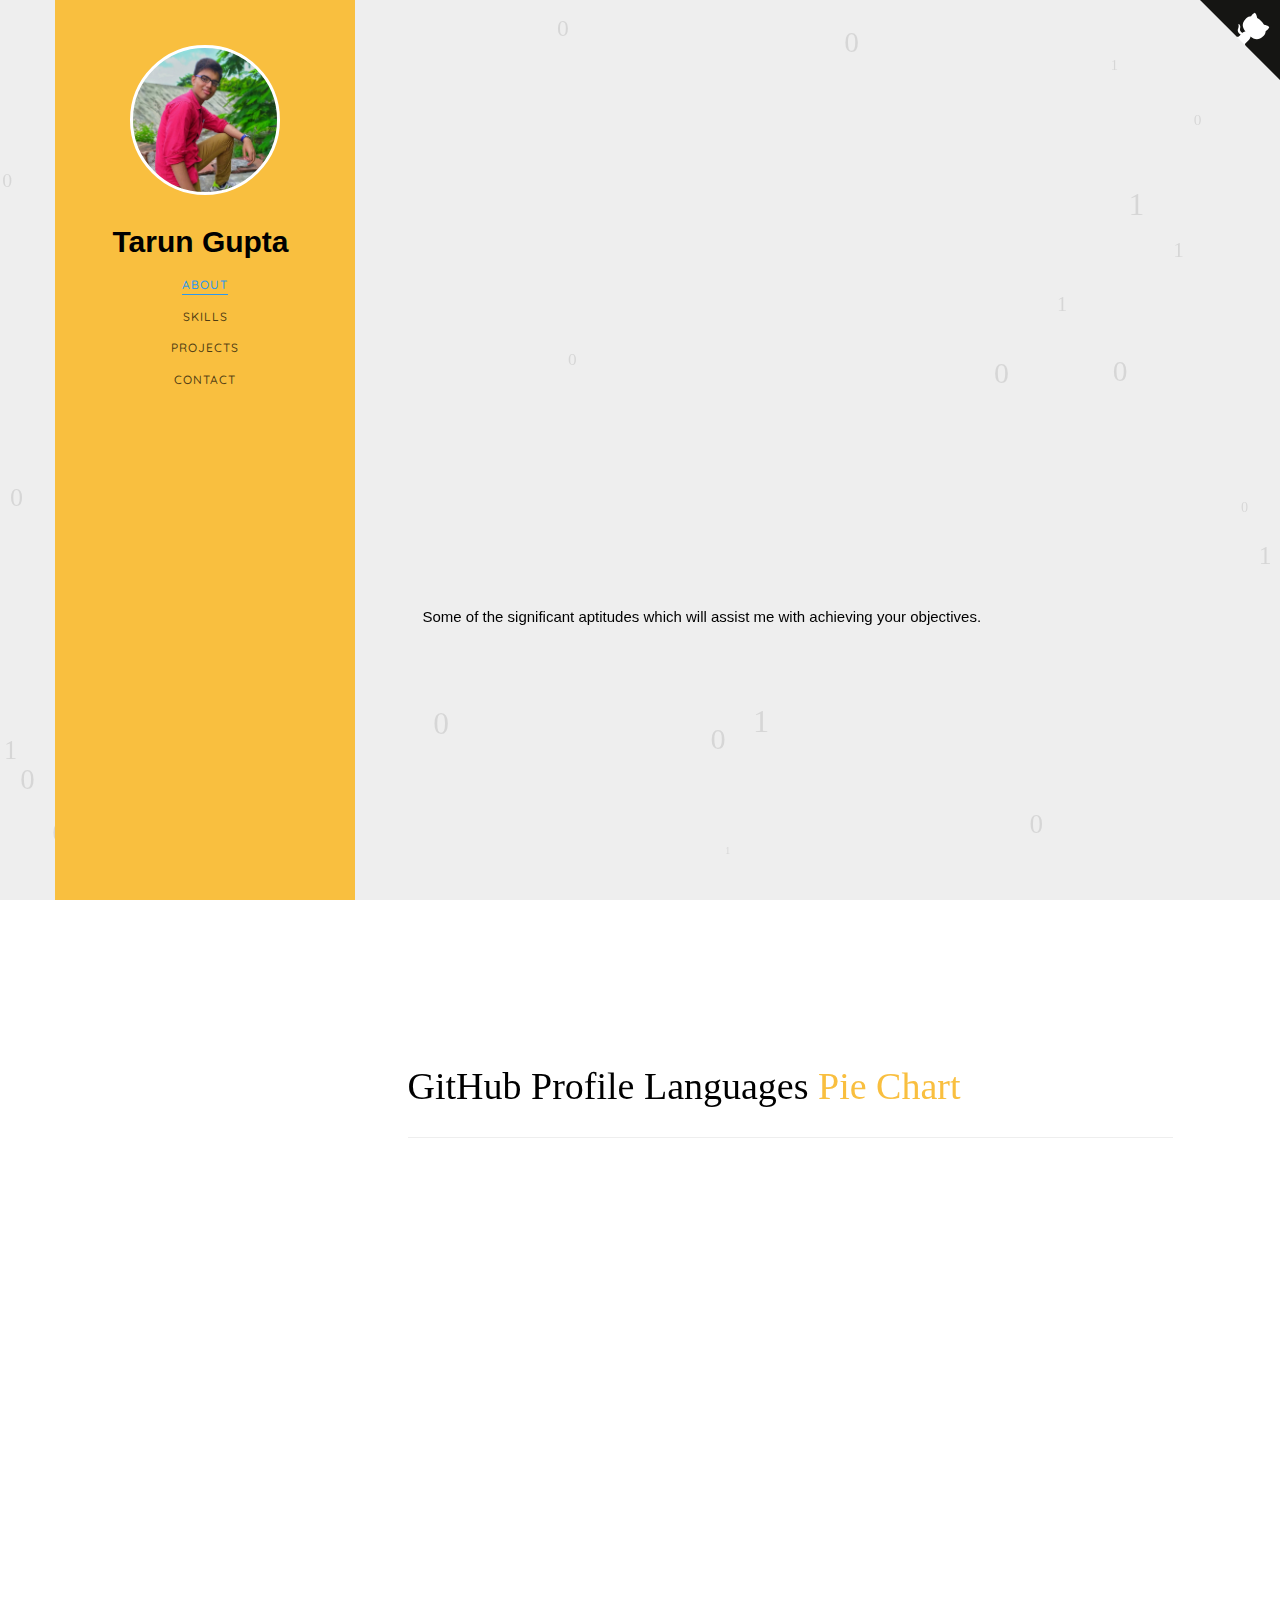
==== commit be38cc56: "Update index.html" ====
--- a/index.html
+++ b/index.html
@@ -50,7 +50,7 @@
                      <ul>
                         <li><a href="#" data-nav-section="about">About</a></li>
                         <li><a href="#" data-nav-section="skills">Skills</a></li>
-                        <li><a href="#" data-nav-section="experience">Work Experience</a></li>
+                        <li><a href="#" data-nav-section="projects">Projects</a></li>
                         <li><a href="#" data-nav-section="contact">Contact</a></li>
                      </ul>
                   </div>
@@ -399,4 +399,4 @@
            <!--canvas js--->
            <script src="js/canvas.js"></script>
    </body>
-</html>+</html>
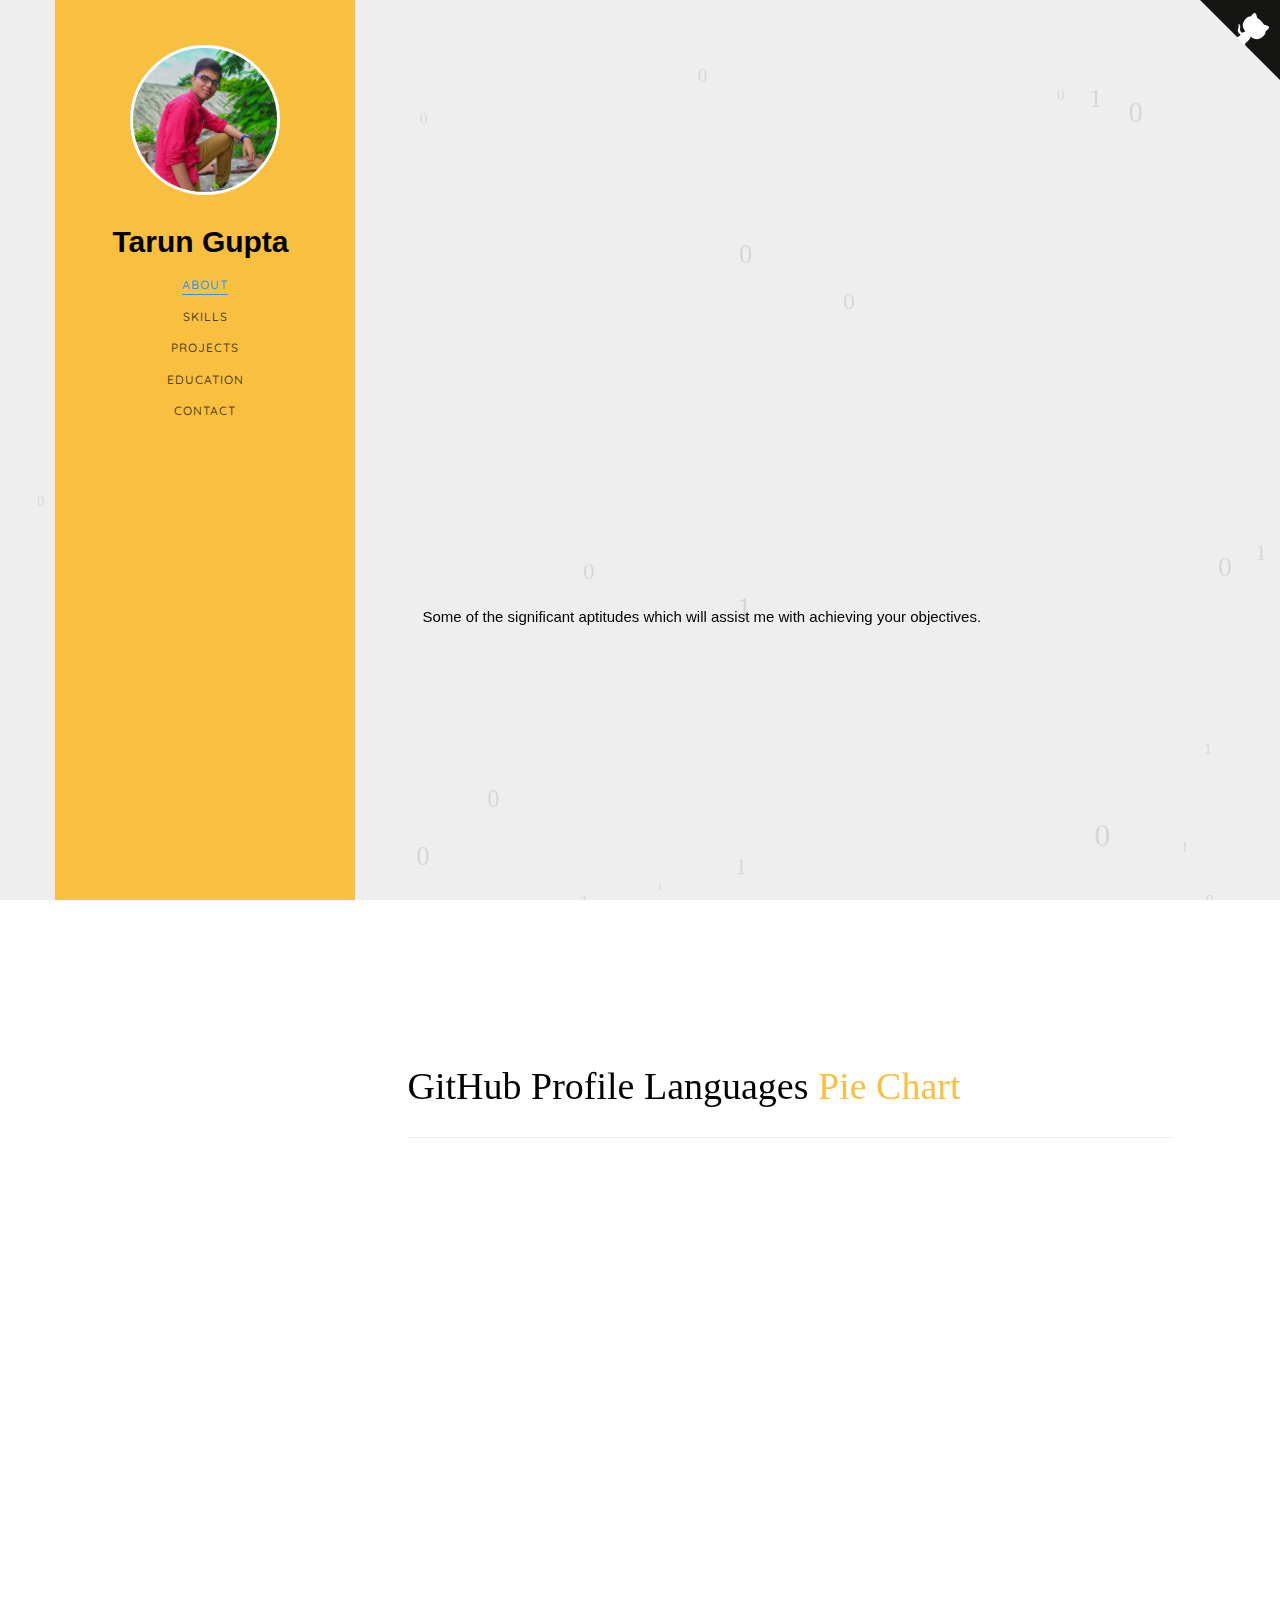
==== commit 845a9b0e: "Update index.html" ====
--- a/index.html
+++ b/index.html
@@ -51,6 +51,7 @@
                         <li><a href="#" data-nav-section="about">About</a></li>
                         <li><a href="#" data-nav-section="skills">Skills</a></li>
                         <li><a href="#" data-nav-section="projects">Projects</a></li>
+                        <li><a href="#" data-nav-section="education">Education</a></li>
                         <li><a href="#" data-nav-section="contact">Contact</a></li>
                      </ul>
                   </div>
@@ -287,7 +288,7 @@
                   </div>
                </section> -->
                <!--------------Education----------->
-               <section class="colorlib-experience" data-section="experience">
+               <section class="colorlib-experience" data-section="education">
                   <div class="colorlib-narrow-content">
                      <div class="row">
                         <div class="col-md-6 col-md-offset-3 col-md-pull-3 animate-box" data-animate-effect="fadeInLeft">
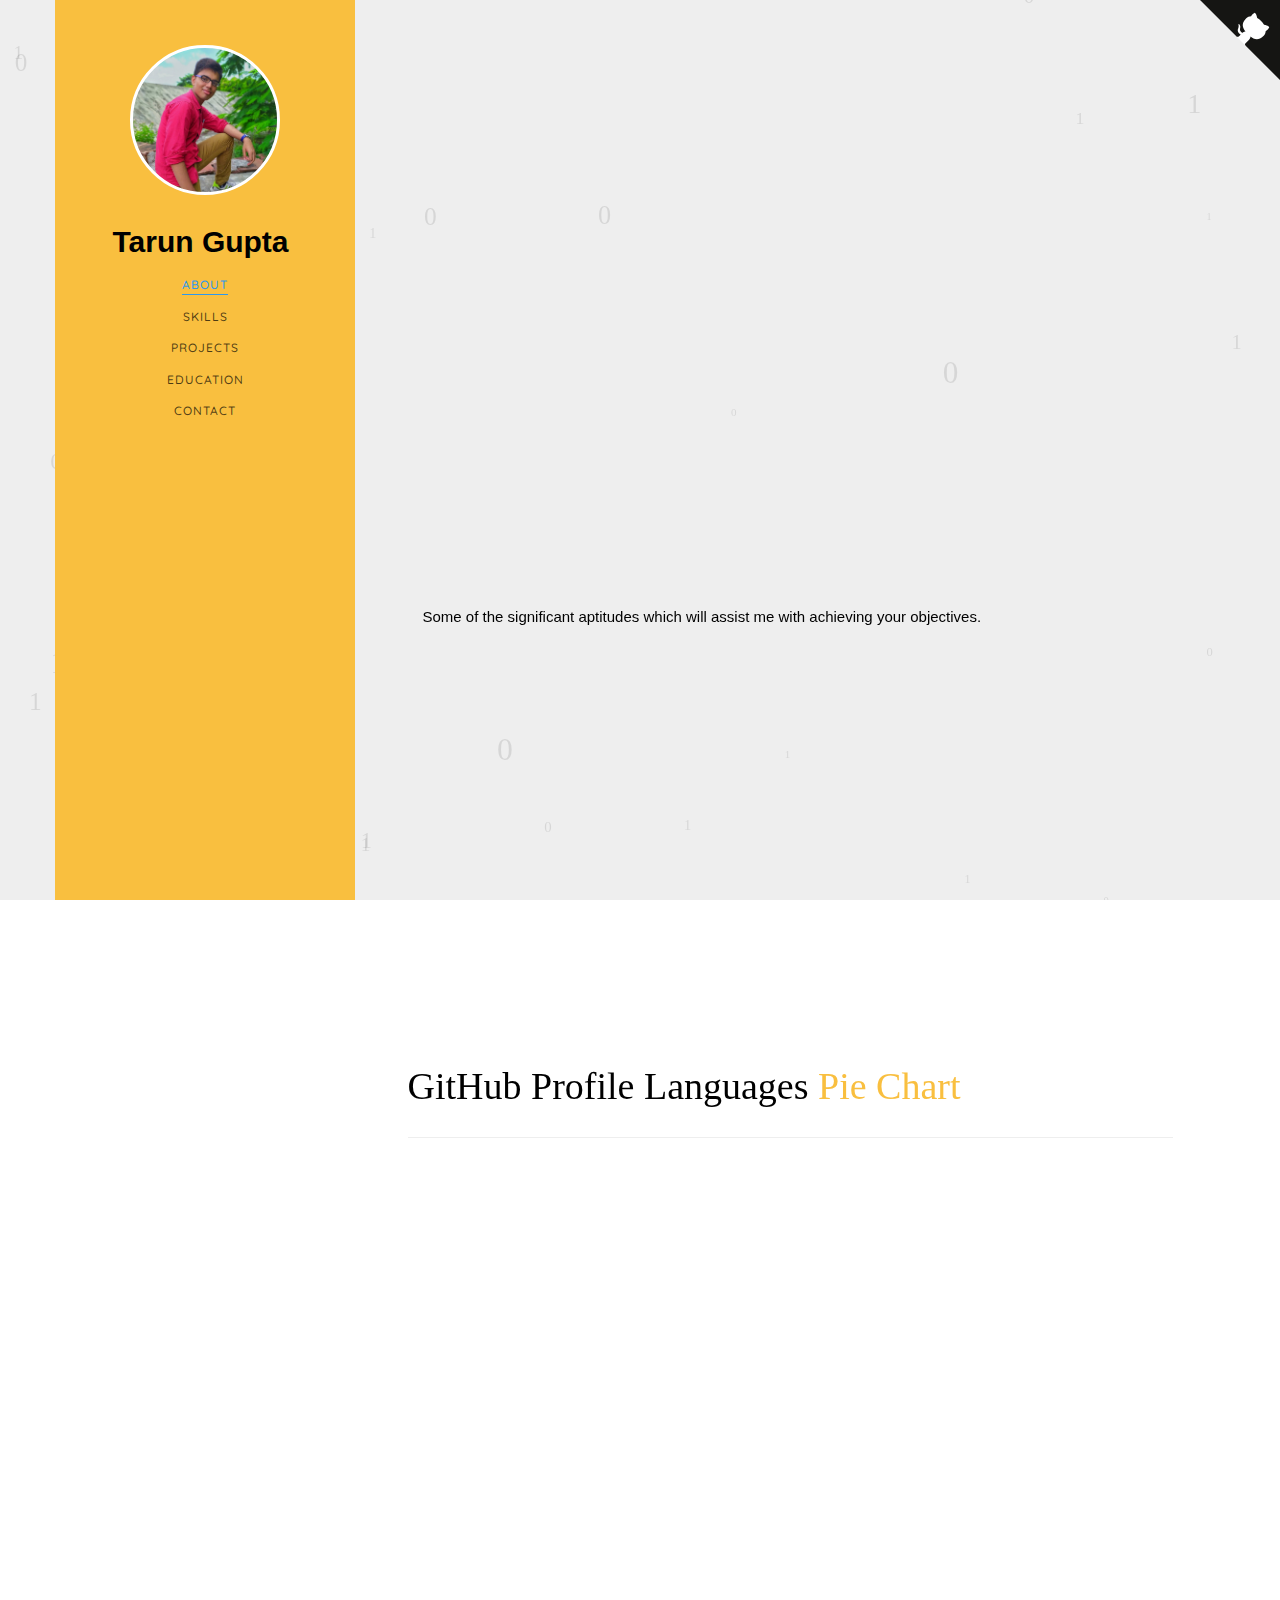
==== commit 92c346f3: "updated" ====
--- a/index.html
+++ b/index.html
@@ -148,9 +148,9 @@
                            <div class="progress-wrap">
                               <h3 style="font-weight: 500;">HTML/CSS</h3>
                               <div class="progress">
-                                 <div class="progress-bar color-3" role="progressbar" aria-valuenow="40"
-                                    aria-valuemin="0" aria-valuemax="100" style="width:40%">
-                                    <span>40%</span>
+                                 <div class="progress-bar color-3" role="progressbar" aria-valuenow="50"
+                                    aria-valuemin="0" aria-valuemax="100" style="width:50">
+                                    <span>50%</span>
                                  </div>
                               </div>
                            </div>
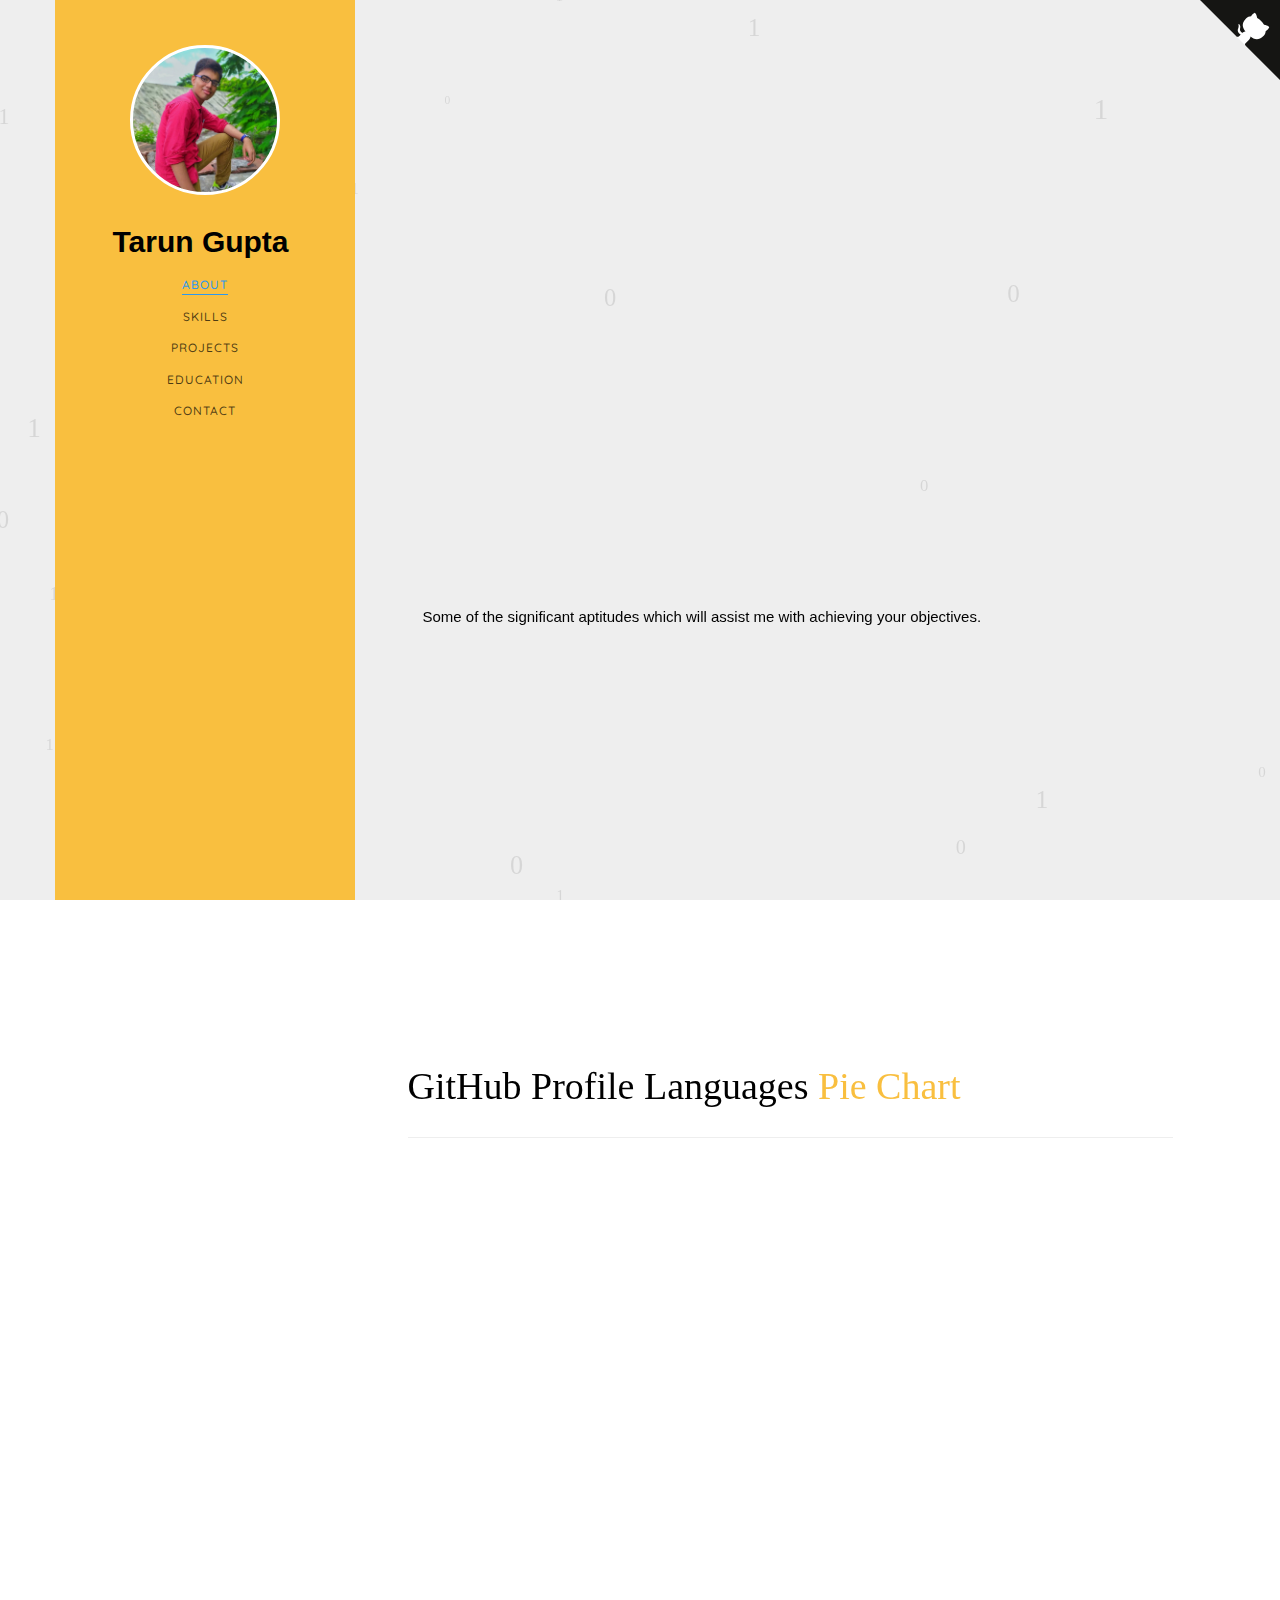
==== commit aa5c3535: "Update index.html" ====
--- a/index.html
+++ b/index.html
@@ -149,7 +149,7 @@
                               <h3 style="font-weight: 500;">HTML/CSS</h3>
                               <div class="progress">
                                  <div class="progress-bar color-3" role="progressbar" aria-valuenow="50"
-                                    aria-valuemin="0" aria-valuemax="100" style="width:50">
+                                    aria-valuemin="0" aria-valuemax="100" style="width:50%">
                                     <span>50%</span>
                                  </div>
                               </div>
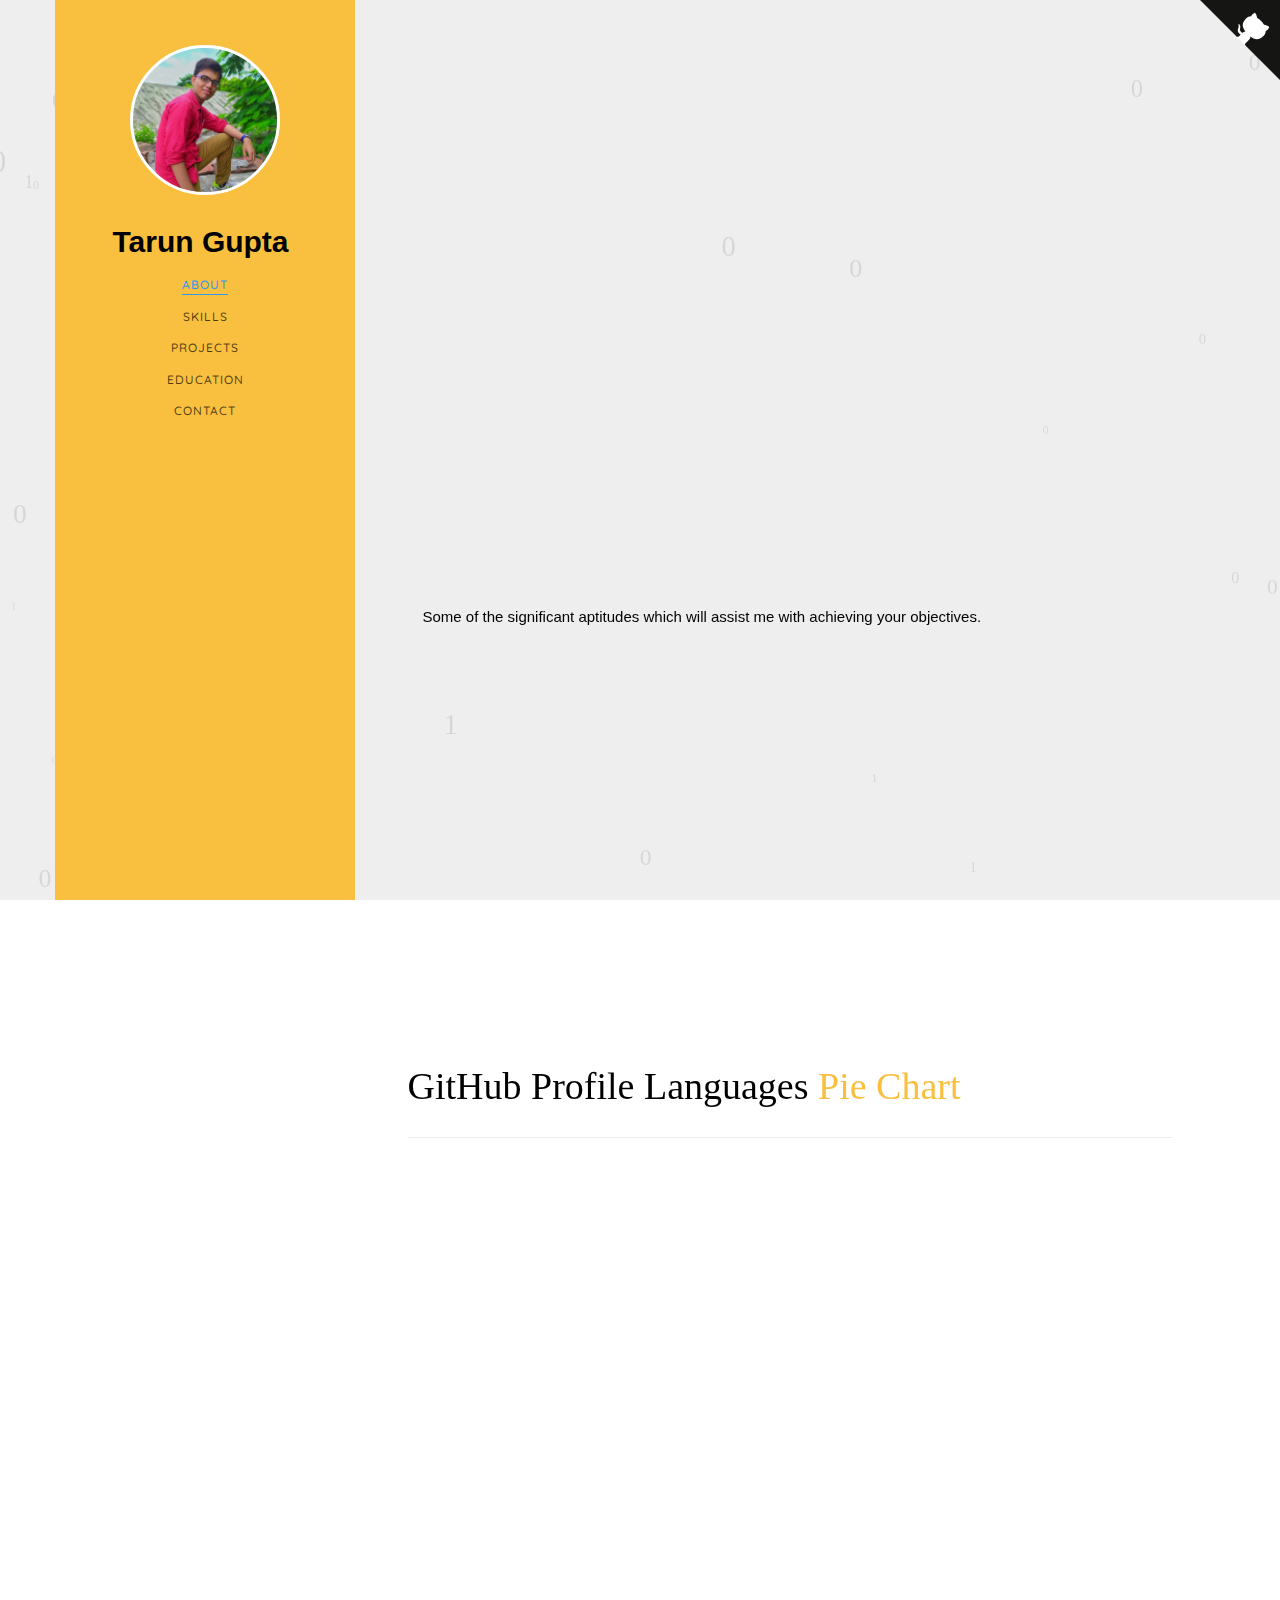
==== commit 4e913045: "update id" ====
--- a/index.html
+++ b/index.html
@@ -367,7 +367,7 @@
                                        <a href="https://www.linkedin.com/in/tarun-gupta-9932951a5/" style="color: black;" class="fa fa-linkedin"></a> &nbsp;&nbsp;&nbsp;&nbsp;
                                        <a href="https://github.com/tarunguptaraja" style="color: black;" class="fa fa-github"></a> &nbsp;&nbsp;&nbsp;&nbsp;
                                        <a href="https://twitter.com/rajatarungupta" style="color: black;" class="fa fa-twitter"></a> &nbsp;&nbsp;&nbsp;&nbsp;
-                                       <a href="https://www.instagram.com/the.tarun.gupta.raja" style="color: black;" class="fa fa-instagram"></a>
+                                       <a href="https://www.instagram.com/tarunguptaraja" style="color: black;" class="fa fa-instagram"></a>
                                     </p>
                                  </div>
                                  <p style="text-align: center; margin-bottom: -20px;"><strong>&copy; No Copyrights.</strong></p>
